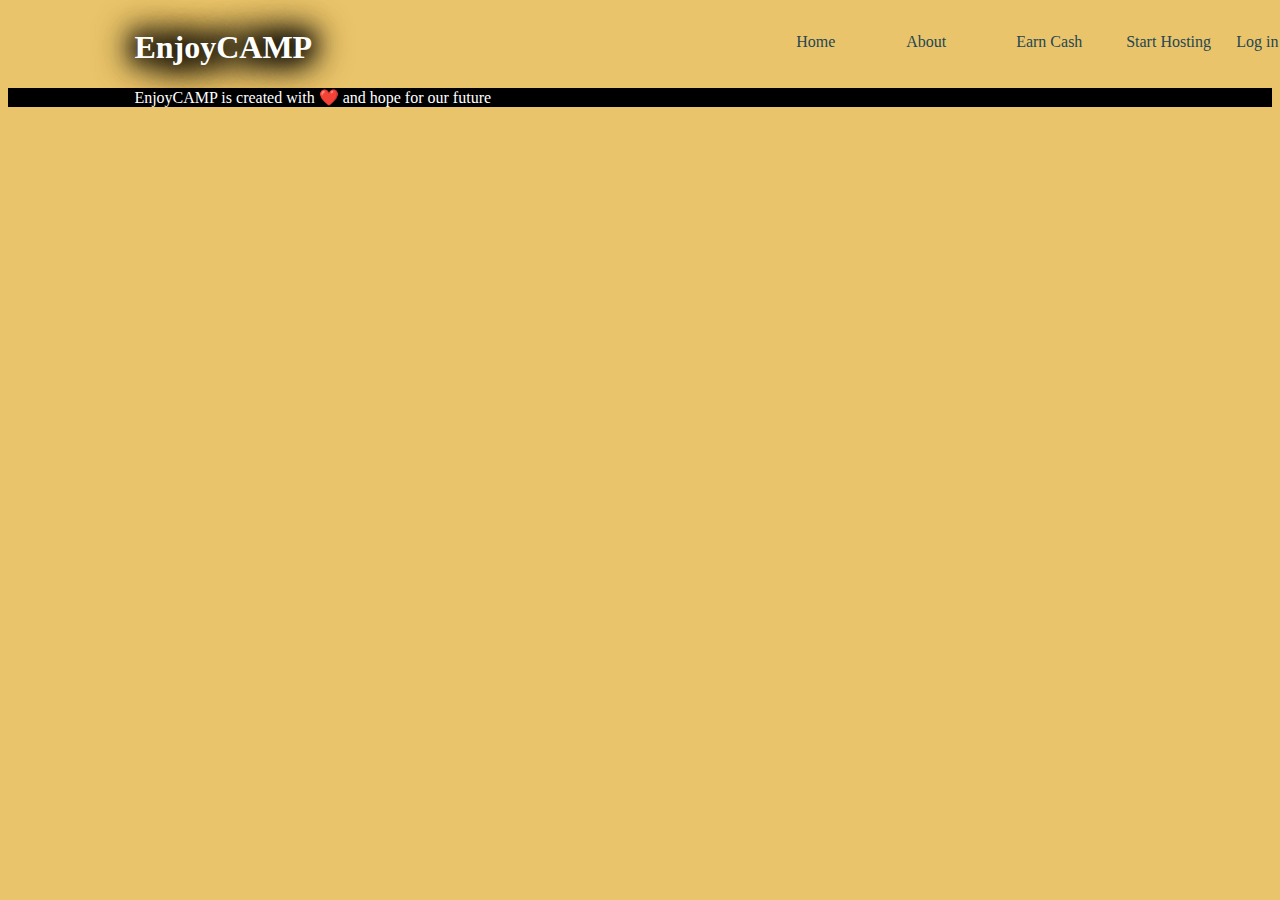
==== about.html @ c9d74480 "Update about.html" ====
<!DOCTYPE html>
<html lang="en">
<head>
    <meta charset="UTF-8">
    <meta name="viewport" content="width=device-width, initial-scale=1.0">
    <title>About</title>
    <link rel="stylesheet" type="text/css" href="about.css">
</head>
<body>
    <main>
        <section>
            <div class="header">
                <header>
                    <h1>EnjoyCAMP</h1>
                </header>
                <div>
                     <nav>
                        <a href="home.html">Home</a>
                        <a href="about.html" id="dropbtn">About</a>
                        <ul class="dropdown-content">
                            <li><a href="#value">Our Values</a></li>
                            <li><a href="#story">Our Story</a></li>
                            <li><a href="#careers">Careers</a></li>
                        </ul>
                        <a href="earncash.html">Earn Cash</a>
                        <a href="starthosting.html">Start Hosting</a>
                        <a href="login.html">Log in</a>
                    </nav>
                </div>
            </div>
        </section>
    </main>
    <footer>
        EnjoyCAMP is created with ❤️ and hope for our future
    </footer>
     <script>
         document.querySelectorAll('#dropbtn').forEach(button => {
    button.addEventListener('click', (event) => {
        event.preventDefault();
        const dropdownContent = button.nextElementSibling;
        dropdownContent.style.display = dropdownContent.style.display === 'block' ? 'none' : 'block';
    });
});
     </script>
</body>
</html>
---- about.css ----
html, body {
    background-color: #E9C46A;
}
main {
    background-color: #E9C46A;
    margin-left: auto;
    margin-right: auto;
    width: 100%;
}
.header {
    display: flex;
    margin-left: 10%;
}
header {
    justify-content: space-between;
    align-items: center;
    color: white;
    text-decoration: wavy;
    text-shadow: 0 0 20px black, 0 0 25px black, 0 0 30px black, 0 0 35px black, 0 0 40px black, 0 0 45px black;
    animation: glow 2s infinite;
}
@keyframes glow {
    0% {
        text-shadow:0 0 20px black, 0 0 25px black, 0 0 30px black, 0 0 35px black, 0 0 40px black, 0 0 45px black;
    }
    50% {
        text-shadow:0 0 20px black, 0 0 25px black, 0 0 30px black, 0 0 35px black, 0 0 40px black, 0 0 45px black, 0 0 50px black;
    }
    100% {
        text-shadow:0 0 20px black, 0 0 25px black, 0 0 30px black, 0 0 35px black, 0 0 40px black, 0 0 45px black;
    }
}
nav {
    position: absolute;
    padding-top: 5px;
    margin-top: 10px;
    display: flex;
    width: 80%;
    justify-content: flex-end;
}
nav a {
    text-decoration: none;
    color: #264653;
    width: 90px;
    padding: 10px;
}
.dropdown-content {
    display: none;
    position: absolute;
    top: 30px;
    left: 0;
    background-color: white;
    box-shadow: 0px 4px 6px rgba(0, 0, 0, 0.1);
    list-style: none;
    padding: 10px 0;
    margin-left: 60.5%;
    width: 130px;
    padding-left: 12px;
}

.dropdown-content li {
    text-align: left;
}

.dropdown-content a {
    padding: 10px 15px;
    display: block;
    color: #000;
}

.dropdown-content a:hover {
    background-color: #E76F51;
}

.dropdown:hover .dropdown-content {
    display: block;
}

footer {
    background-color: black;
    color: white;
    padding-left: 10%;
}
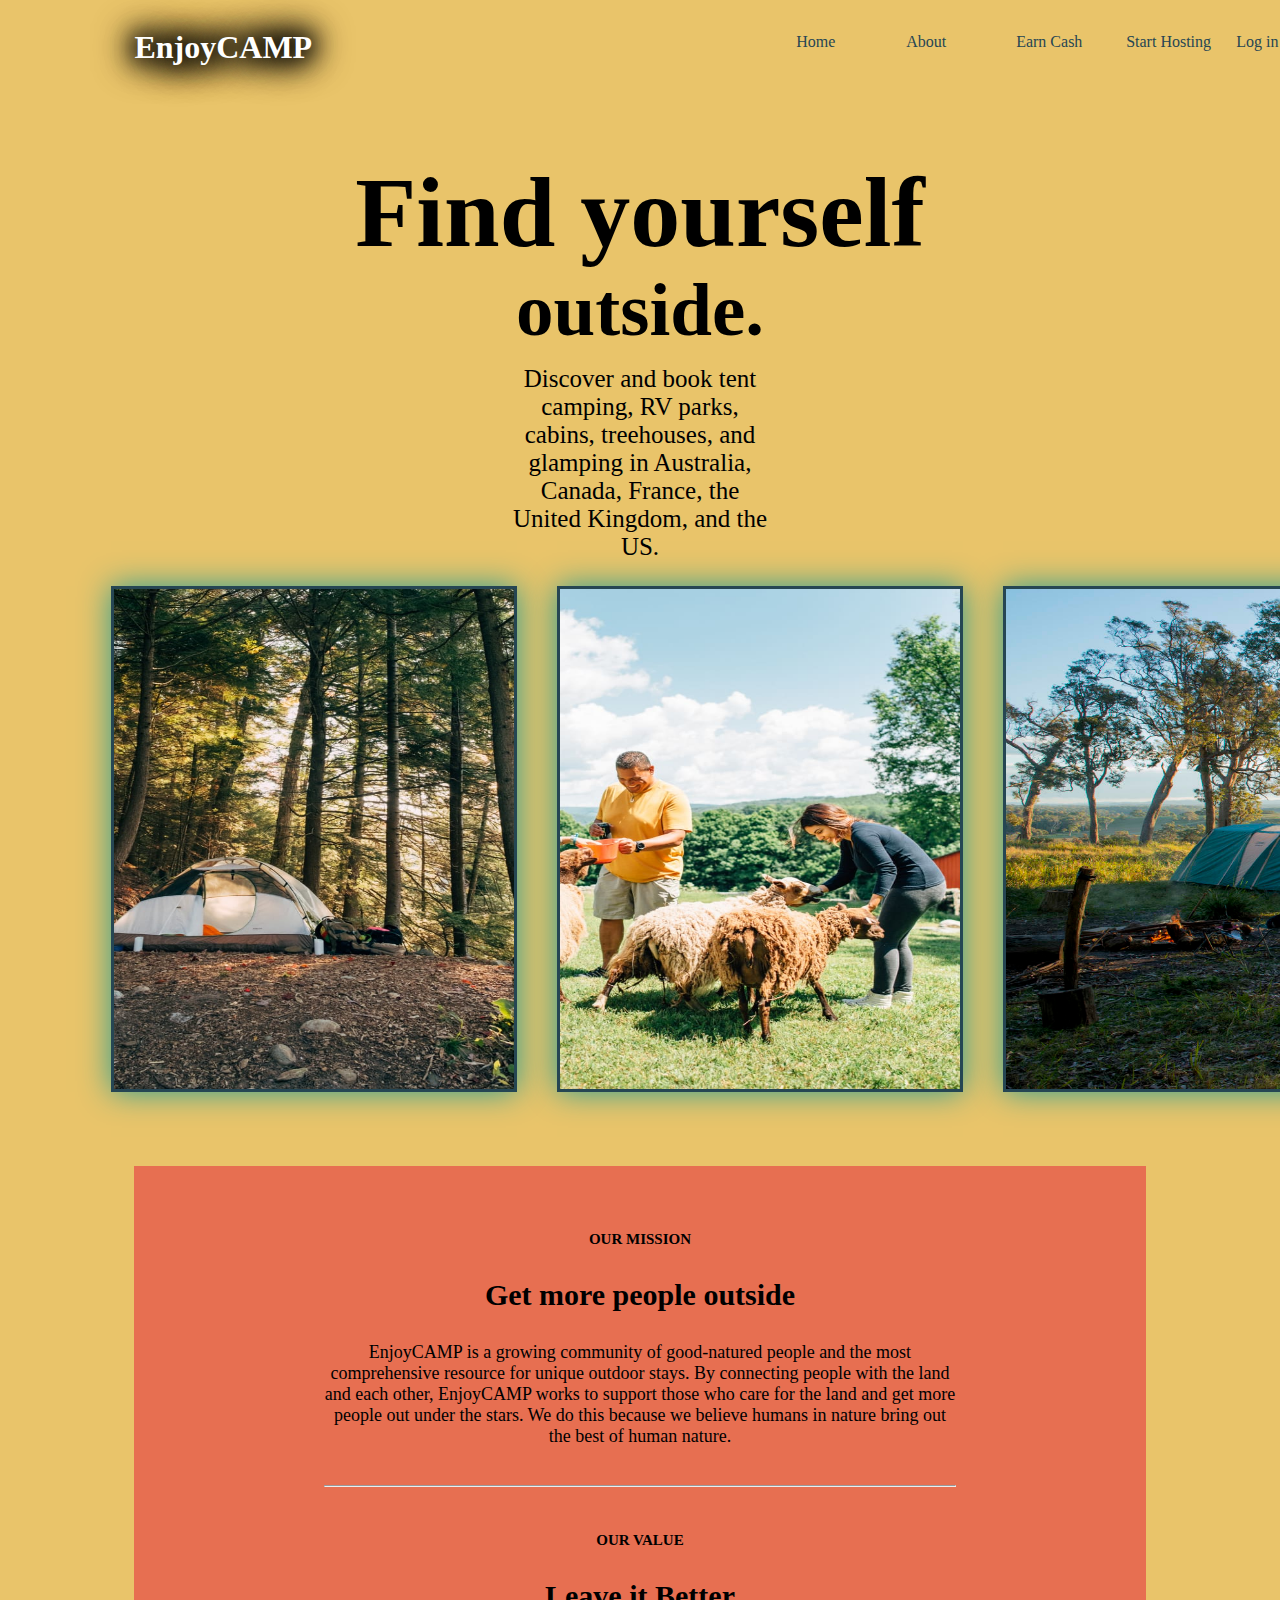
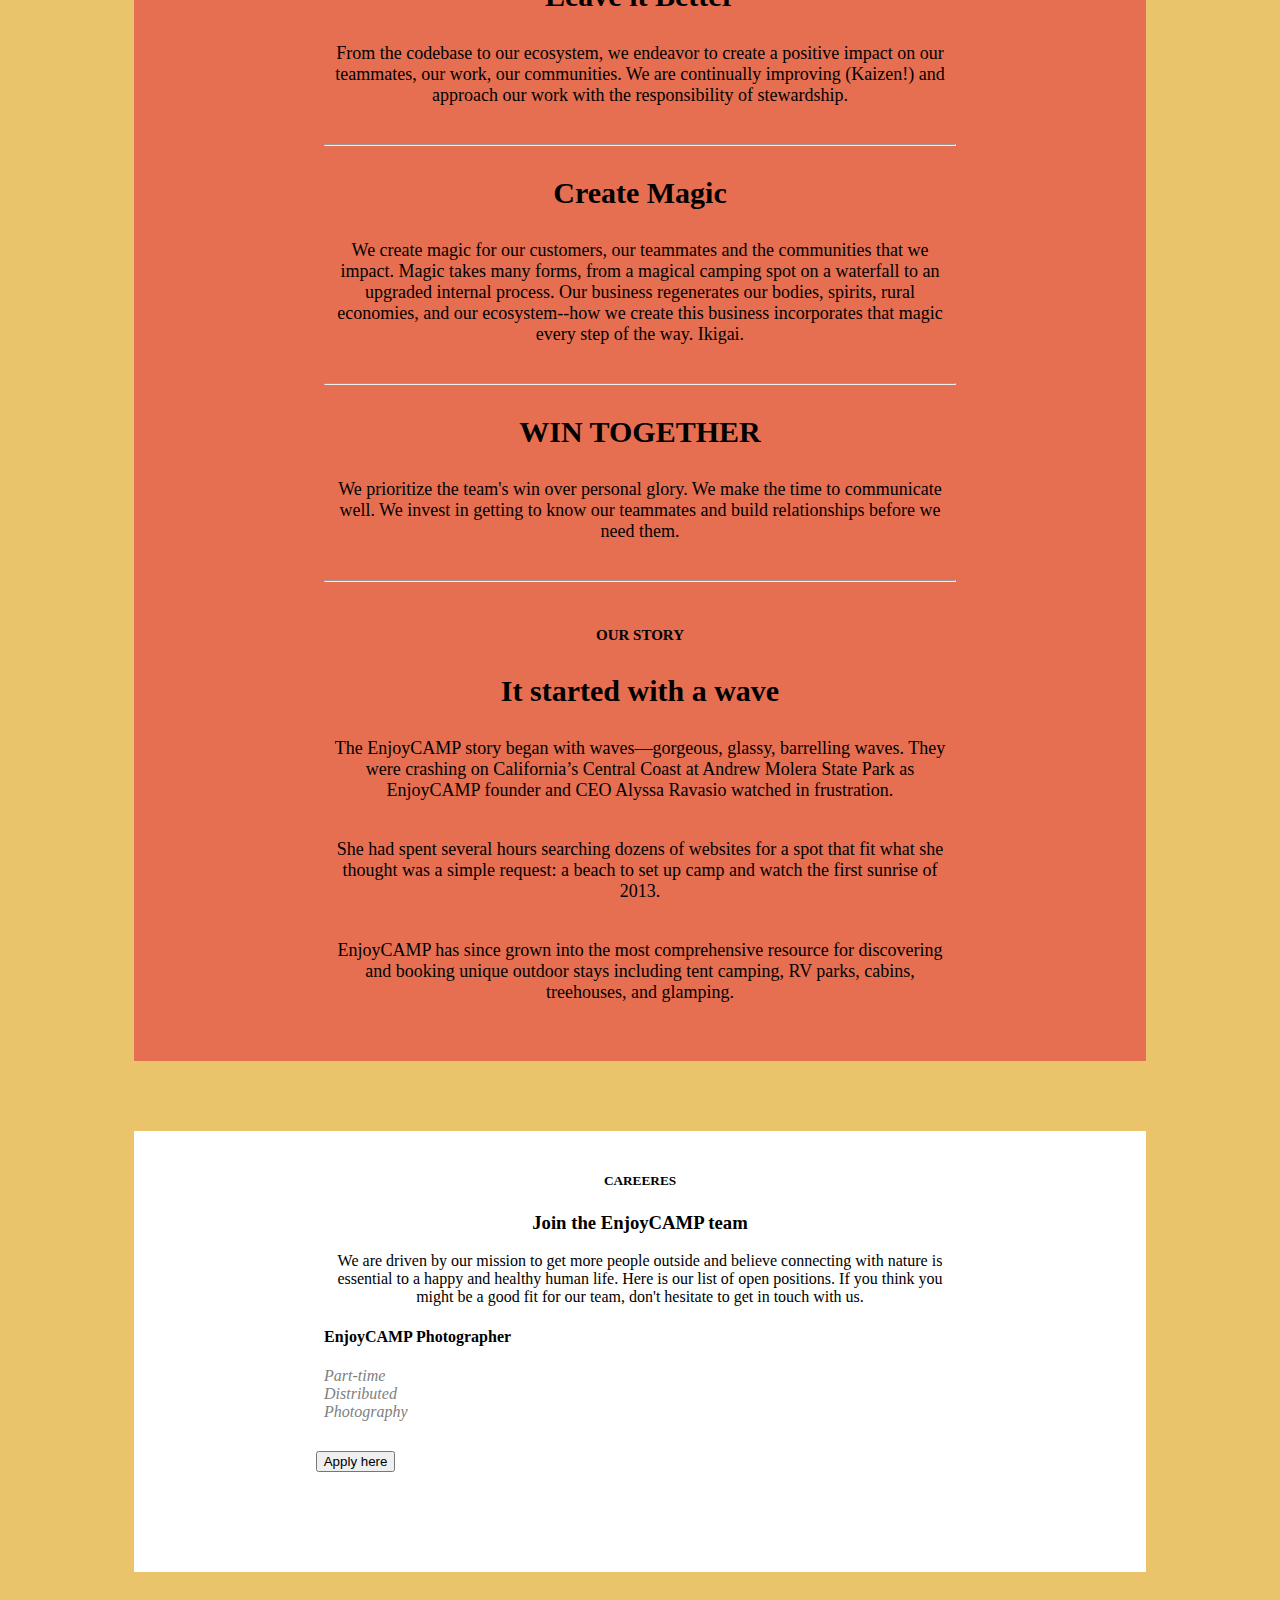
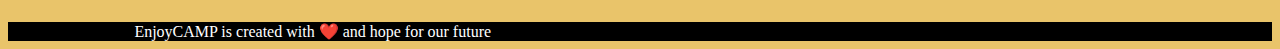
==== commit 6ae371b4: "element changes" ====
--- a/about.html
+++ b/about.html
@@ -14,7 +14,7 @@
                     <h1>EnjoyCAMP</h1>
                 </header>
                 <div>
-                     <nav>
+                    <nav>
                         <a href="home.html">Home</a>
                         <a href="about.html" id="dropbtn">About</a>
                         <ul class="dropdown-content">
@@ -28,19 +28,108 @@
                     </nav>
                 </div>
             </div>
+            <div class="part1">
+                <h1>Find yourself</h1>
+                <h2>outside.</h2>
+                <p>Discover and book tent camping, RV parks, cabins, treehouses, and glamping in Australia, Canada, France, the United Kingdom, and the US.</p>
+            </div>
+            <div class="row">
+                <div>
+                    <img src="1.jpg" alt="camping">
+                </div>
+                <div>
+                    <img src="2.jpg" alt="camping1">
+                </div>
+                <div>
+                    <img src="3.jpg" alt="camping2">
+                </div>
+            </div>
         </section>
+        <section class="about1">
+            <div>
+                <h5>OUR MISSION</h5>
+                <h3>Get more people outside</h3>
+                <p>EnjoyCAMP is a growing community of good-natured people and the most comprehensive resource for unique outdoor stays. By connecting people with the land and each other, EnjoyCAMP works to support those who care for the land and get more people out under the stars. We do this because we believe humans in nature bring out the best of human nature.</p>
+            </div>
+            <div id="value">
+                <hr><h5>OUR VALUE</h5>
+                <h3>Leave it Better</h3>
+                <p>From the codebase to our ecosystem, we endeavor to create a positive impact on our teammates, our work, our communities. We are continually improving (Kaizen!) and approach our work with the responsibility of stewardship.</p>
+            </div>
+            <div>
+                <hr><h3>Create Magic</h3>
+                <p>We create magic for our customers, our teammates and the communities that we impact. Magic takes many forms, from a magical camping spot on a waterfall to an upgraded internal process. Our business regenerates our bodies, spirits, rural economies, and our ecosystem--how we create this business incorporates that magic every step of the way. Ikigai.</p>
+            </div>
+            <div>
+                <hr><h3>WIN TOGETHER</h3>
+                <P>We prioritize the team's win over personal glory. We make the time to communicate well. We invest in getting to know our teammates and build relationships before we need them.</P>
+            </div>
+            <div id="story">
+                <hr><h5>OUR STORY</h5>
+                <h3>It started with a wave</h3>
+                <p>The EnjoyCAMP story began with waves—gorgeous, glassy, barrelling waves. They were crashing on California’s Central Coast at Andrew Molera State Park as EnjoyCAMP founder and CEO Alyssa Ravasio watched in frustration.</p>
+                <p>She had spent several hours searching dozens of websites for a spot that fit what she thought was a simple request: a beach to set up camp and watch the first sunrise of 2013.</p>
+                <p>EnjoyCAMP has since grown into the most comprehensive resource for discovering and booking unique outdoor stays including tent camping, RV parks, cabins, treehouses, and glamping.</p>
+            </div>
+        </section>
+        <section class="about2" id="careers">
+            <h5>CAREERES</h5>
+            <h3>Join the EnjoyCAMP team</h3>
+            <p>We are driven by our mission to get more people outside and believe connecting with nature is essential to a happy and healthy human life. Here is our list of open positions. If you think you might be a good fit for our team, don't hesitate to get in touch with us.</p>
+            <h4>EnjoyCAMP Photographer</h4>
+            <div class="apply">
+                <div>
+                    <em>Part-time</em>
+                </div>
+                <div>
+                    <em>Distributed</em>
+                </div>
+                <div>
+                    <em>Photography</em>
+                </div>
+            </div>
+            <button id="apply-button">Apply here</button>
+        </section>
+        <div id="apply" class="apply2">
+            <form>
+                 <fieldset>
+                        <legend>First Name</legend>
+                        <input type="text" name="name" id="first-name" required minlength="3">
+                    </fieldset>
+                    <fieldset>
+                        <legend>Last Name</legend>
+                        <input type="text" name="name" id="last-name" required>
+                    </fieldset>
+                    <fieldset>
+                        <legend>Email Address</legend>
+                        <input type="text" name="email" id="emai" required>
+                    </fieldset>
+                <button id="send">Send</button>
+            </form>
+        </div>
+        <div id="confirmation">
+            <p>We will contact you soon :)</p>
+        </div>
     </main>
     <footer>
         EnjoyCAMP is created with ❤️ and hope for our future
     </footer>
-     <script>
-         document.querySelectorAll('#dropbtn').forEach(button => {
+    <script>
+        document.querySelectorAll('#dropbtn').forEach(button => {
     button.addEventListener('click', (event) => {
         event.preventDefault();
         const dropdownContent = button.nextElementSibling;
         dropdownContent.style.display = dropdownContent.style.display === 'block' ? 'none' : 'block';
     });
 });
-     </script>
+document.querySelector("#apply-button").onclick = function() {
+    document.querySelector("#apply").style.display = "block";
+}
+document.querySelector("#send").onclick = function() {
+    document.querySelector("#apply").style.display = "none";
+    document.querySelector("#confirmation").style.display = "block";
+}
+
+    </script>
 </body>
-</html>
+</html>--- a/about.css
+++ b/about.css
@@ -6,6 +6,7 @@
     margin-left: auto;
     margin-right: auto;
     width: 100%;
+    margin-bottom: 50px;
 }
 .header {
     display: flex;
@@ -75,7 +76,125 @@
 .dropdown:hover .dropdown-content {
     display: block;
 }
-
+.part1 {
+    text-align: center;
+    font-size: 50px;
+}
+h2 {
+    margin-top: -70px;
+}
+.part1 p {
+    font-size: 25px;
+    padding-left: 500px;
+    padding-right: 500px;
+    margin-top: -50px;
+}
+.row {
+    display: flex;
+    margin-left: 5%;
+}
+.row img {
+    width: 400px;
+    height: 500px;
+    margin-left: 40px;
+    box-shadow: 0 0 30px 0 #2A9D8F;
+    border: solid #264653;
+}
+.row img:hover {
+    border: solid #E9C46A;
+}
+.about1 {
+    text-align: center;
+    background-color: #E76F51;
+    margin-top: 70px;
+    margin-left: 10%;
+    margin-right: 10%;
+    padding-left: 15%;
+    padding-right: 15%;
+    padding-top: 20px;
+    padding-bottom: 20px;
+}
+.about1 h3 {
+    font-size: 30px;
+}
+.about1 h5 {
+    padding-top: 20px;
+    font-size: 15px;
+}
+.about1 p {
+    font-size: 18px;
+    padding-bottom: 20px;
+}
+.about2 {
+    text-align: center;
+    background-color: white;
+    margin-top: 70px;
+    margin-left: 10%;
+    margin-right: 10%;
+    padding-left: 15%;
+    padding-right: 15%;
+    padding-top: 20px;
+    padding-bottom: 100px;
+    margin-bottom: 50px;
+}
+.about2 h4 {
+    text-align: left;
+}
+.apply {
+    text-align: left;
+    color: gray;
+}
+button {
+    text-align: left;
+    margin-left: -90%;
+    margin-top: 30px;
+}
+.apply2 {
+    display: none;
+}
+form {
+    width: 20%;
+    padding-left: 50%;
+    margin-top: -20%;
+    color: #2A9D8F;
+}
+legend {
+    height: 20px;
+}
+input {
+    background: none;
+    border: none;
+    width: 95%;
+    padding-left: 10px;
+    font-size: 15px;
+}
+input:focus {
+    outline-style: none;
+    box-shadow: none;
+}
+#send {
+    margin-left: 80%;
+    margin-top: 10px;
+    padding: 5px;
+}
+#confirmation {
+    text-align: right;
+    margin-right: 30%;
+    margin-top: -7%;
+    animation-name: textzoom;
+    animation-duration: 5s;
+    display: none;
+}
+@keyframes textzoom {
+    0% {
+        font-size: 10px;
+        color: black;
+    }
+    100% {
+        font-size: 20px;
+        color: #E76F51;
+    }
+}
 footer {
     background-color: black;
     color: white;
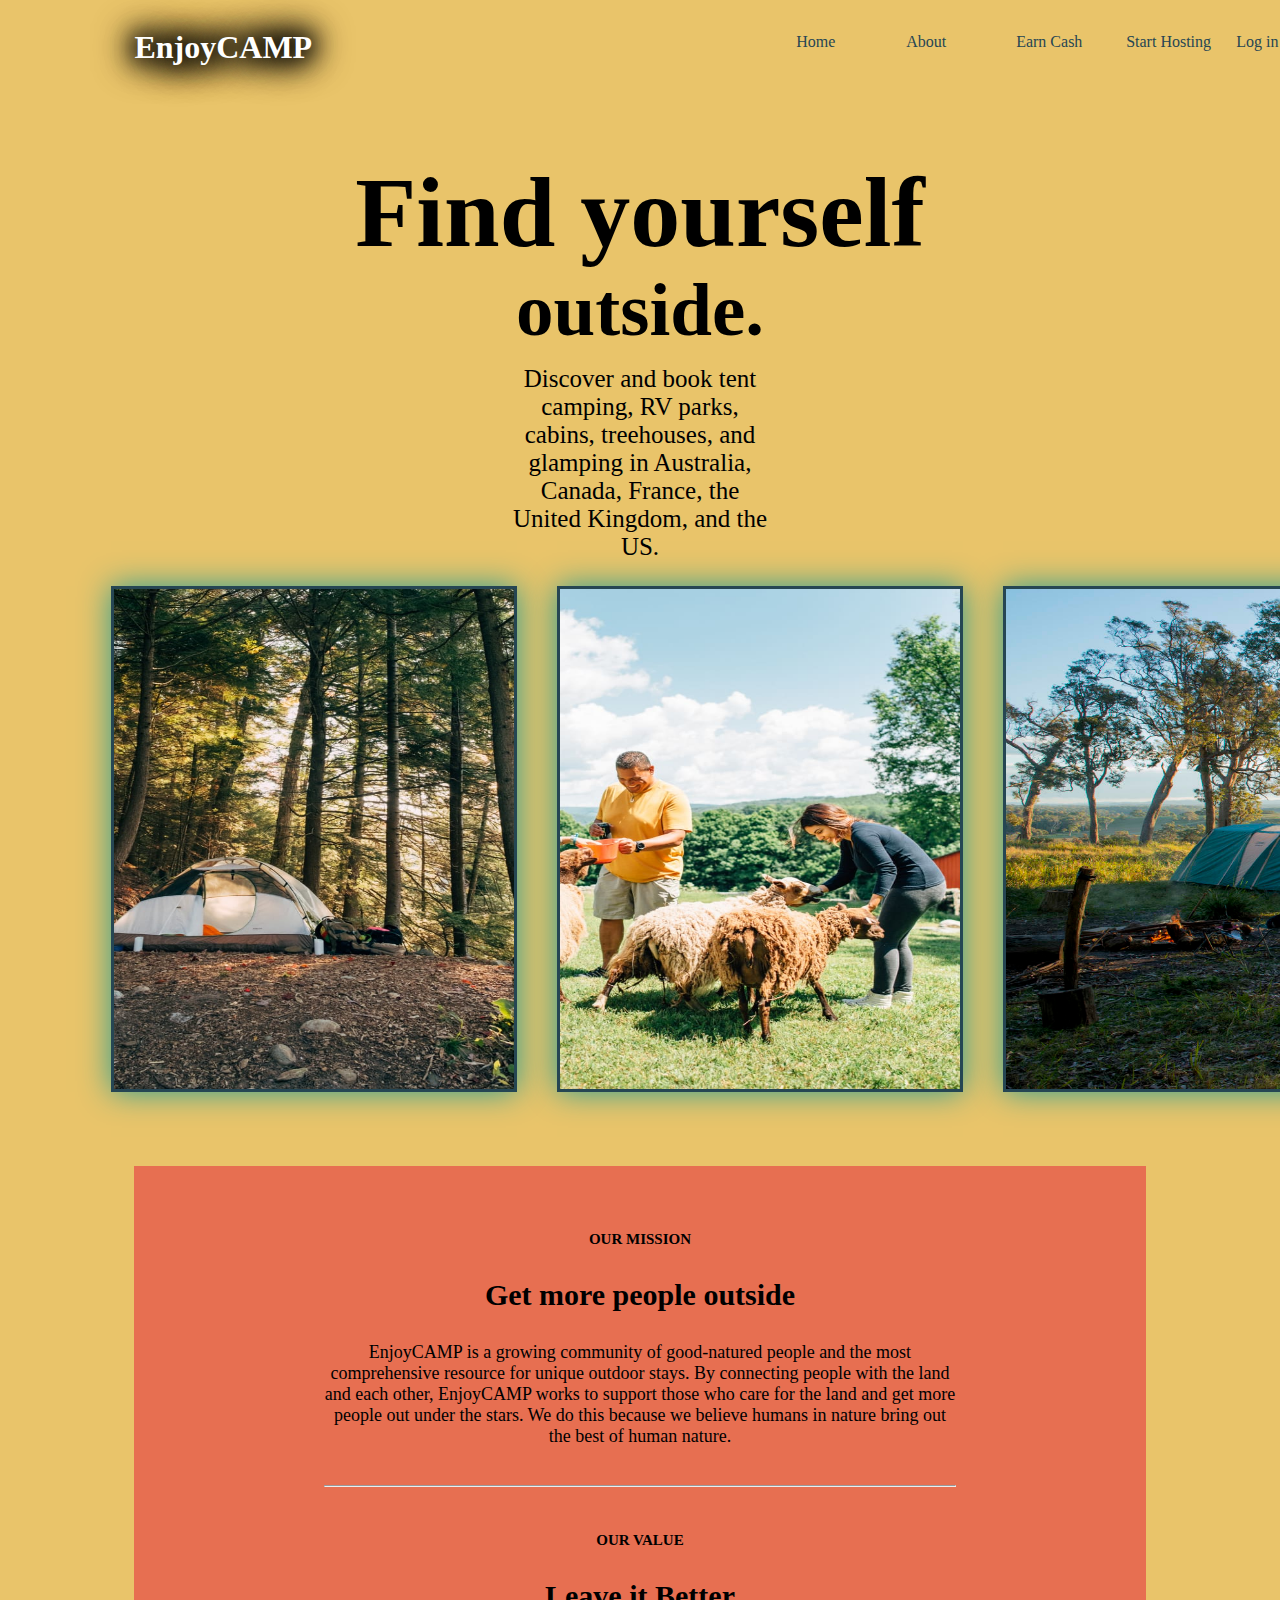
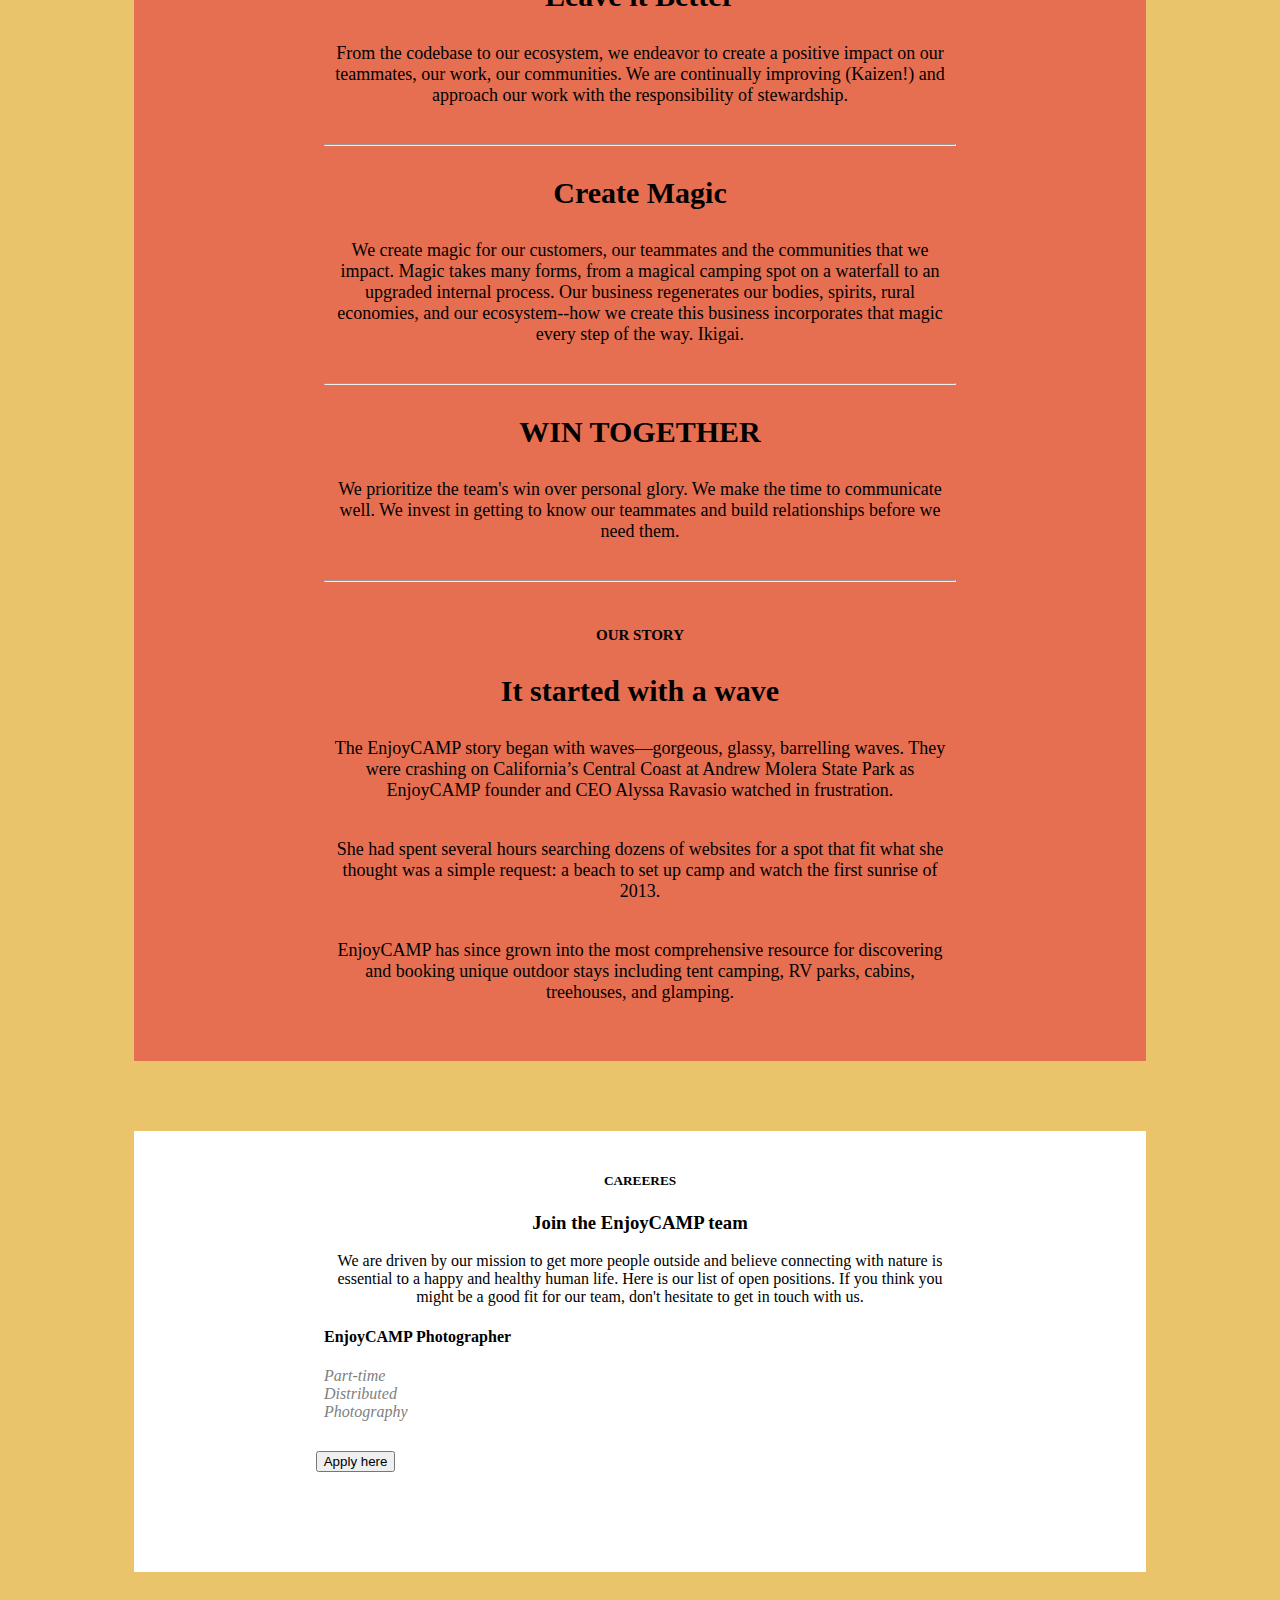
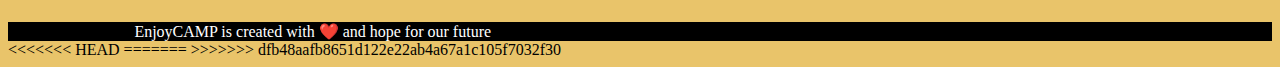
==== commit 4a661246: "Merge branch 'main' of https://github.com/tinarahmani/APPWeb3-finalproject-EnjoyCamp" ====
--- a/about.html
+++ b/about.html
@@ -14,7 +14,7 @@
                     <h1>EnjoyCAMP</h1>
                 </header>
                 <div>
-                    <nav>
+                     <nav>
                         <a href="home.html">Home</a>
                         <a href="about.html" id="dropbtn">About</a>
                         <ul class="dropdown-content">
@@ -114,14 +114,20 @@
     <footer>
         EnjoyCAMP is created with ❤️ and hope for our future
     </footer>
+<<<<<<< HEAD
     <script>
         document.querySelectorAll('#dropbtn').forEach(button => {
+=======
+     <script>
+         document.querySelectorAll('#dropbtn').forEach(button => {
+>>>>>>> dfb48aafb8651d122e22ab4a67a1c105f7032f30
     button.addEventListener('click', (event) => {
         event.preventDefault();
         const dropdownContent = button.nextElementSibling;
         dropdownContent.style.display = dropdownContent.style.display === 'block' ? 'none' : 'block';
     });
 });
+<<<<<<< HEAD
 document.querySelector("#apply-button").onclick = function() {
     document.querySelector("#apply").style.display = "block";
 }
@@ -131,5 +137,8 @@
 }
 
     </script>
+=======
+     </script>
+>>>>>>> dfb48aafb8651d122e22ab4a67a1c105f7032f30
 </body>
-</html>+</html>
--- a/about.css
+++ b/about.css
@@ -6,7 +6,10 @@
     margin-left: auto;
     margin-right: auto;
     width: 100%;
+<<<<<<< HEAD
     margin-bottom: 50px;
+=======
+>>>>>>> dfb48aafb8651d122e22ab4a67a1c105f7032f30
 }
 .header {
     display: flex;
@@ -58,6 +61,27 @@
     width: 130px;
     padding-left: 12px;
 }
+<<<<<<< HEAD
+=======
+
+.dropdown-content li {
+    text-align: left;
+}
+
+.dropdown-content a {
+    padding: 10px 15px;
+    display: block;
+    color: #000;
+}
+
+.dropdown-content a:hover {
+    background-color: #E76F51;
+}
+
+.dropdown:hover .dropdown-content {
+    display: block;
+}
+>>>>>>> dfb48aafb8651d122e22ab4a67a1c105f7032f30
 
 .dropdown-content li {
     text-align: left;
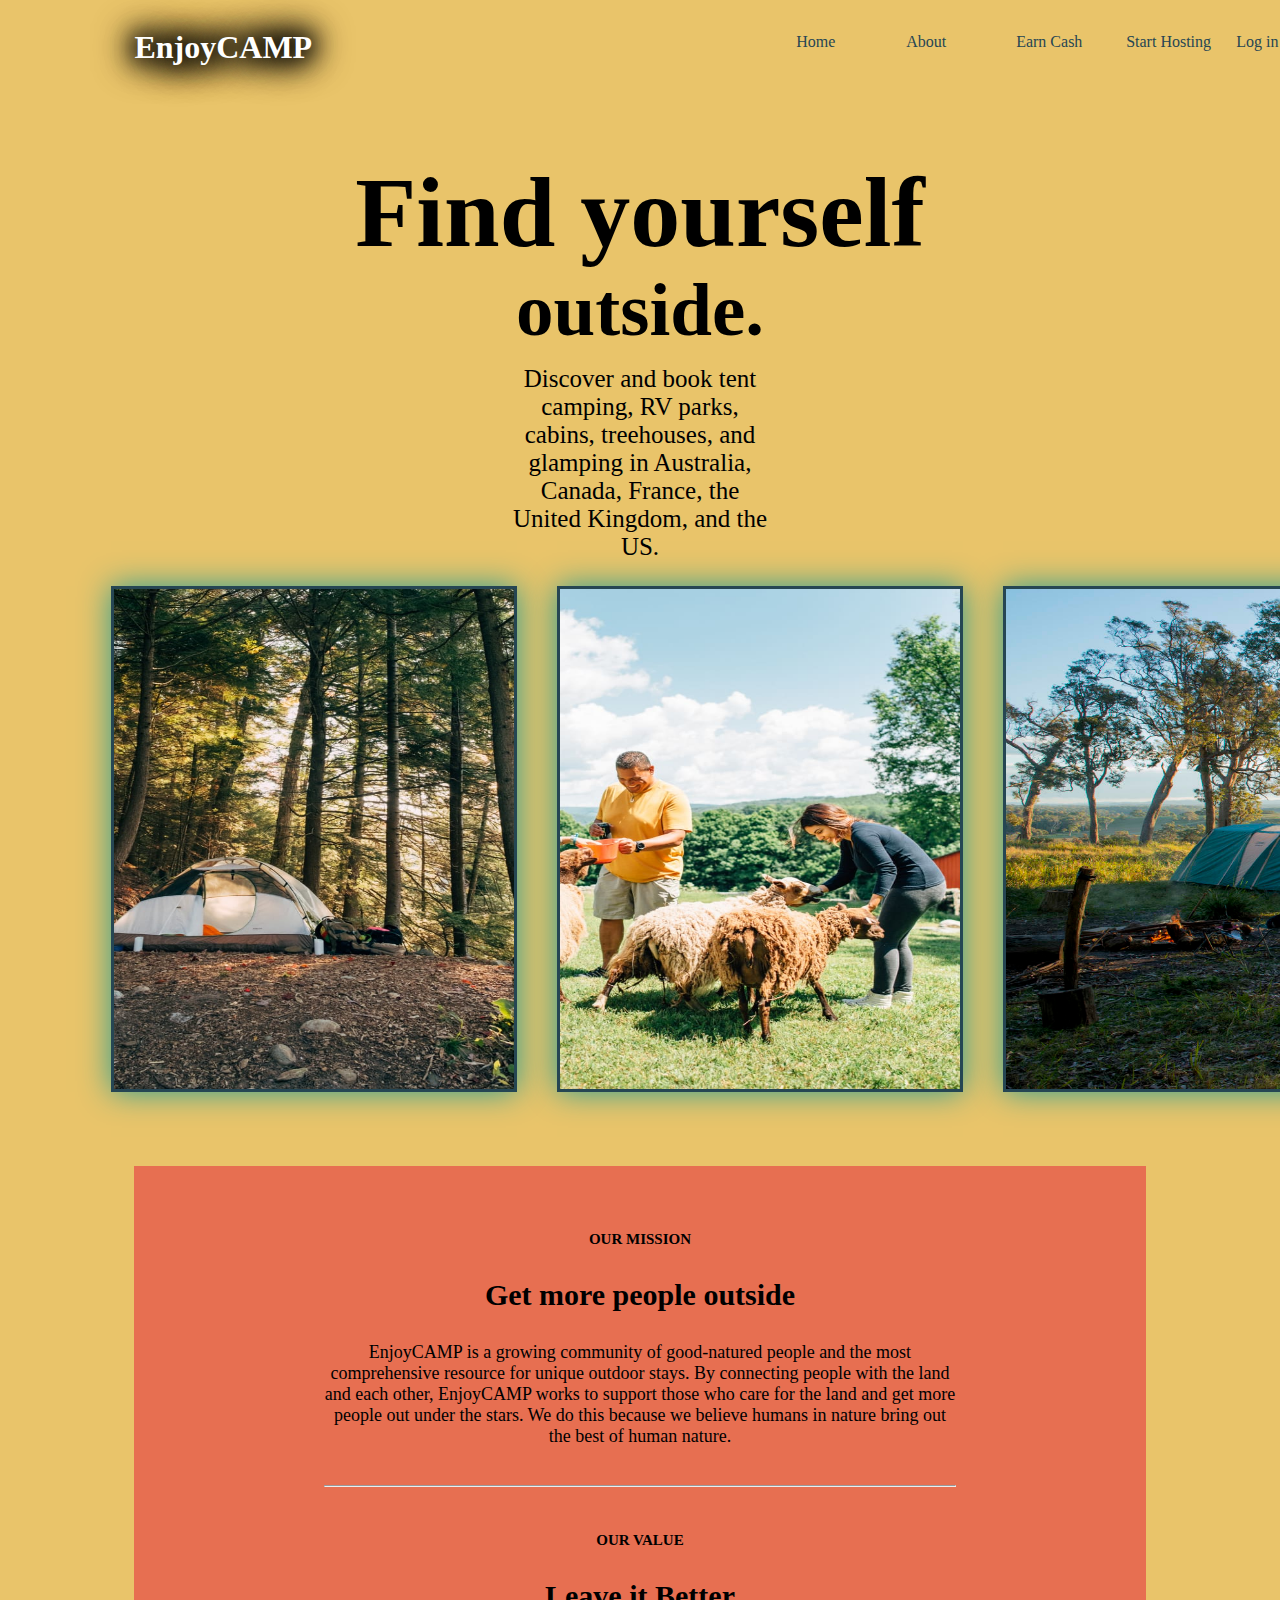
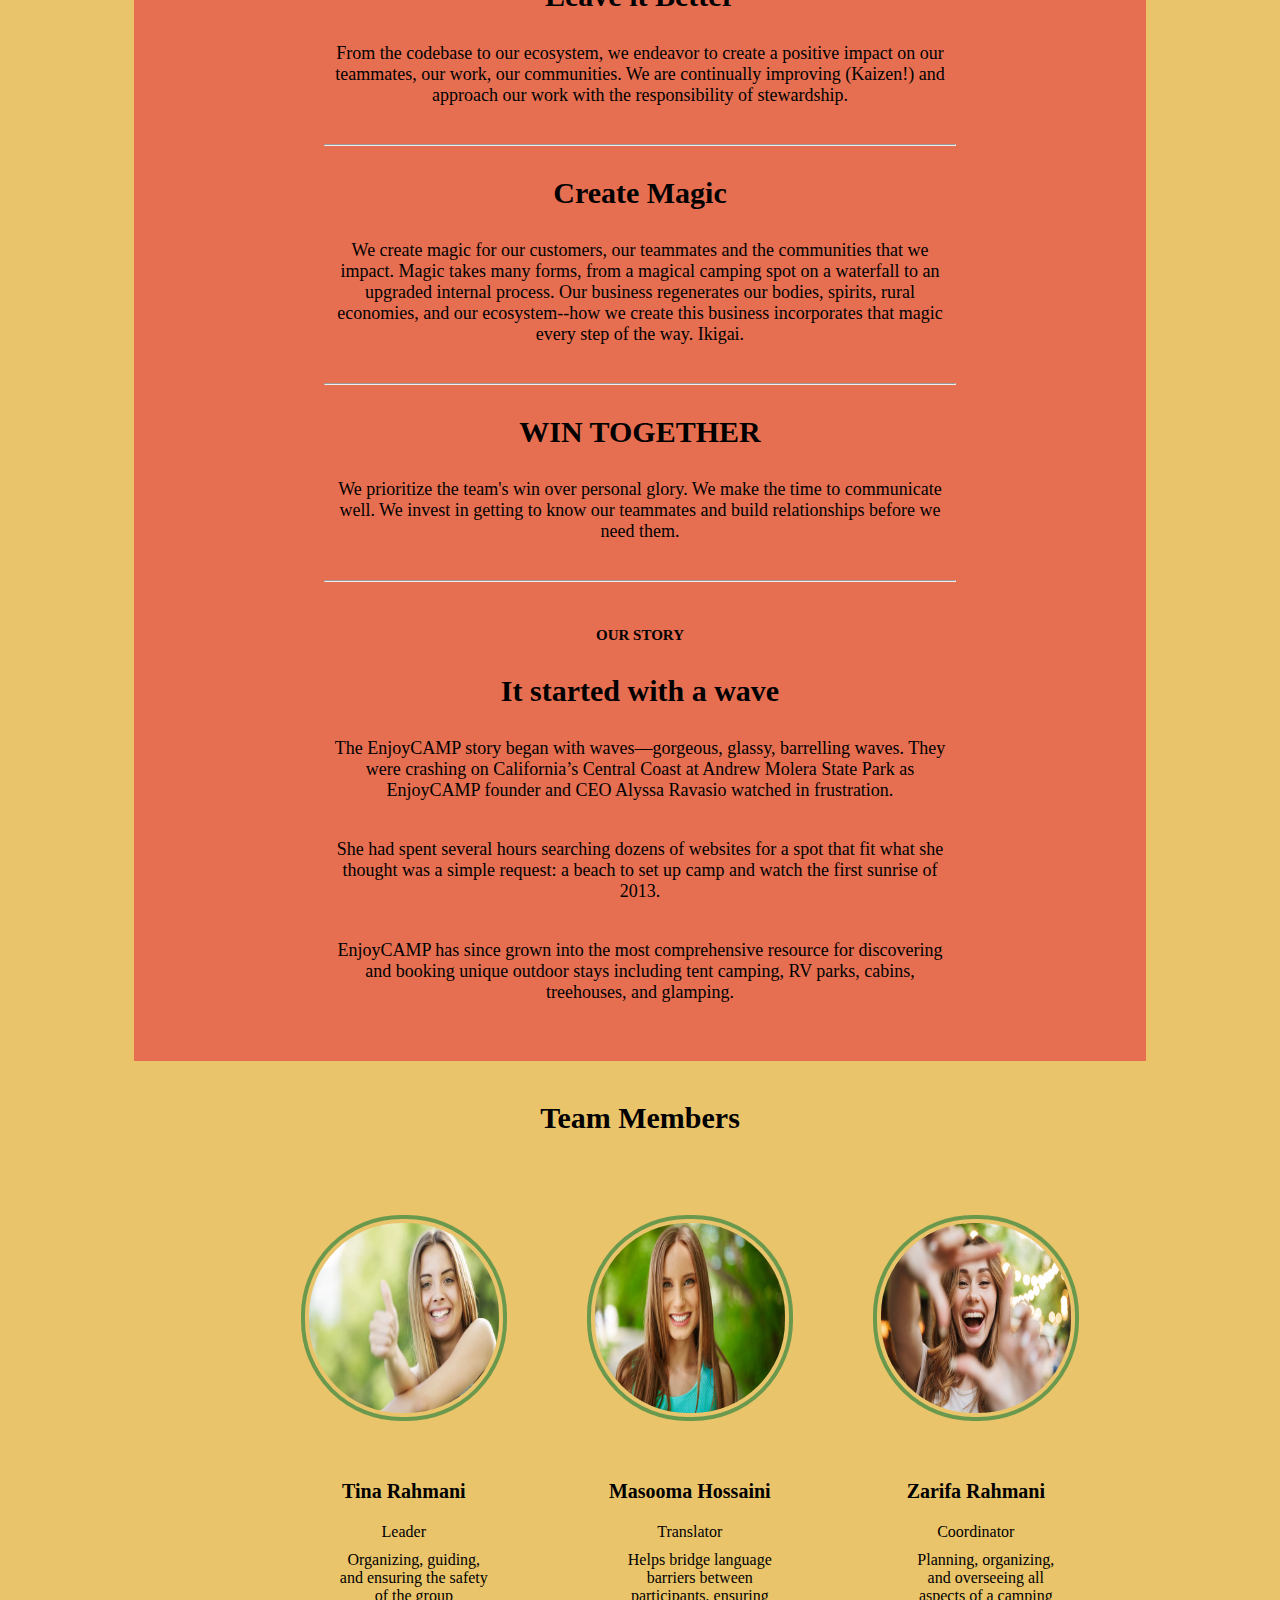
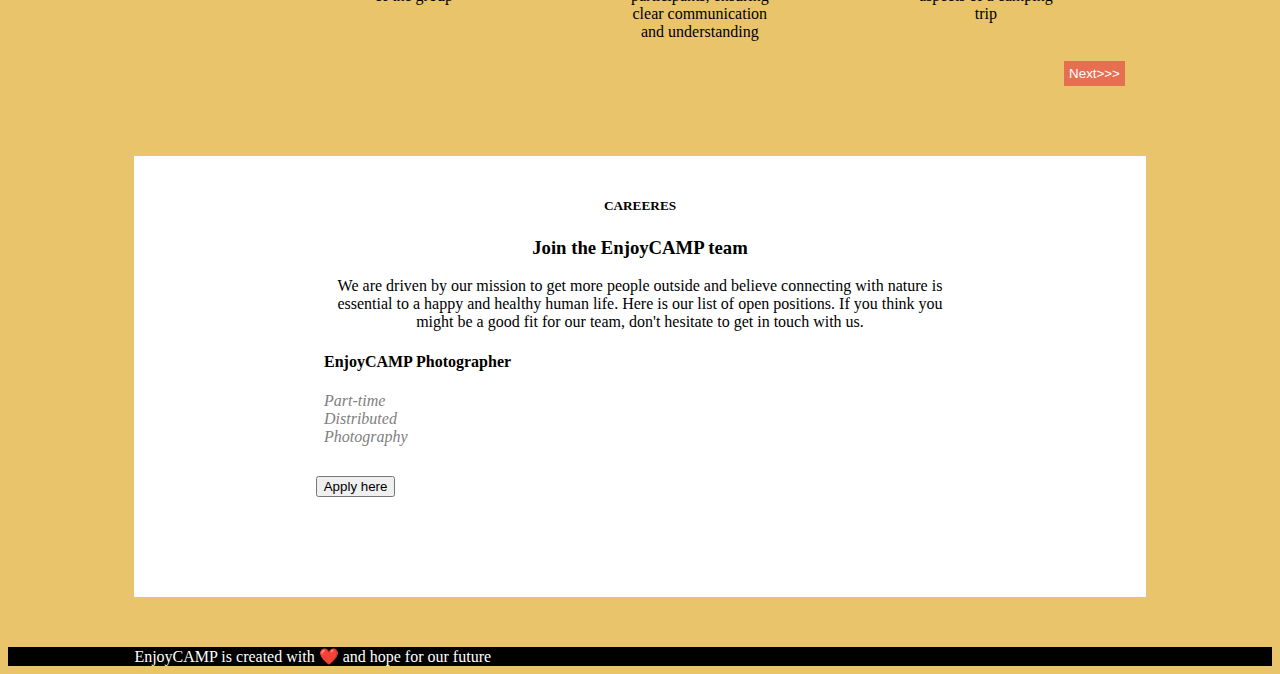
==== commit 82be5ea0: "changes" ====
--- a/about.html
+++ b/about.html
@@ -72,6 +72,33 @@
                 <p>EnjoyCAMP has since grown into the most comprehensive resource for discovering and booking unique outdoor stays including tent camping, RV parks, cabins, treehouses, and glamping.</p>
             </div>
         </section>
+        <section id="team">
+            <h4>Team Members</h4>
+            <div class="row3" >
+                <div class="member">
+                    <img class="img-card" src="s1.jpg" alt="team-member">
+                    <div class="name">Tina Rahmani</div>
+                    <div class="bio1">Leader</div>
+                    <div class="bio2">Organizing, guiding, and ensuring the safety of the group</div>
+                </div>
+                <div class="member">
+                    <img class="img-card" src="s2.jpg" alt="team-member">
+                    <div class="name">Masooma Hossaini</div>
+                    <div class="bio1">Translator</div>
+                    <div class="bio2">Helps bridge language barriers between participants, ensuring clear communication and understanding</div>
+                </div>
+                <div class="member">
+                    <img class="img-card" src="s3.jpg" alt="team-member">
+                    <div class="name">Zarifa Rahmani</div>
+                    <div class="bio1">Coordinator</div>
+                    <div class="bio2">Planning, organizing, and overseeing all aspects of a camping trip</div>
+                </div>
+                <div>
+                    <button id="next">Next>>></button>
+                </div>
+            </div>
+           
+        </section>
         <section class="about2" id="careers">
             <h5>CAREERES</h5>
             <h3>Join the EnjoyCAMP team</h3>
@@ -114,31 +141,6 @@
     <footer>
         EnjoyCAMP is created with ❤️ and hope for our future
     </footer>
-<<<<<<< HEAD
-    <script>
-        document.querySelectorAll('#dropbtn').forEach(button => {
-=======
-     <script>
-         document.querySelectorAll('#dropbtn').forEach(button => {
->>>>>>> dfb48aafb8651d122e22ab4a67a1c105f7032f30
-    button.addEventListener('click', (event) => {
-        event.preventDefault();
-        const dropdownContent = button.nextElementSibling;
-        dropdownContent.style.display = dropdownContent.style.display === 'block' ? 'none' : 'block';
-    });
-});
-<<<<<<< HEAD
-document.querySelector("#apply-button").onclick = function() {
-    document.querySelector("#apply").style.display = "block";
-}
-document.querySelector("#send").onclick = function() {
-    document.querySelector("#apply").style.display = "none";
-    document.querySelector("#confirmation").style.display = "block";
-}
-
-    </script>
-=======
-     </script>
->>>>>>> dfb48aafb8651d122e22ab4a67a1c105f7032f30
+    <script src="about.js"></script>
 </body>
 </html>
--- a/about.css
+++ b/about.css
@@ -6,10 +6,7 @@
     margin-left: auto;
     margin-right: auto;
     width: 100%;
-<<<<<<< HEAD
     margin-bottom: 50px;
-=======
->>>>>>> dfb48aafb8651d122e22ab4a67a1c105f7032f30
 }
 .header {
     display: flex;
@@ -61,9 +58,6 @@
     width: 130px;
     padding-left: 12px;
 }
-<<<<<<< HEAD
-=======
-
 .dropdown-content li {
     text-align: left;
 }
@@ -81,8 +75,6 @@
 .dropdown:hover .dropdown-content {
     display: block;
 }
->>>>>>> dfb48aafb8651d122e22ab4a67a1c105f7032f30
-
 .dropdown-content li {
     text-align: left;
 }
@@ -148,6 +140,53 @@
 .about1 p {
     font-size: 18px;
     padding-bottom: 20px;
+}
+#team h4 {
+    text-align: center;
+    font-size: 30px;
+    margin-top: 40px;
+}
+.row3 {
+    display: flex;
+    width: 800px;
+    margin-left: 20%;
+}
+.row3 img {
+    width: 190px;
+    height: 190px;
+    border-radius: 100px;
+    margin: 40px;
+    border: 4px solid #6a994e;
+    padding: 4px;
+    
+}
+.name {
+    text-align: center;
+    padding: 5px;
+    margin: 10px;
+}
+.bio1 {
+    text-align: center;
+    padding: 5px;
+}
+.bio2 {
+    text-align: center;
+    padding: 5px;
+    margin-left: 70px;
+    margin-right: 50px;
+}
+.name {
+    font-size: 20px;
+    font-weight: bold;
+}
+#next {
+    text-align: end;
+    margin-right: 17%;
+    margin-top: 800%;
+    color: white;
+    background-color: #E76F51;
+    border: none;
+    padding: 5px;
 }
 .about2 {
     text-align: center;
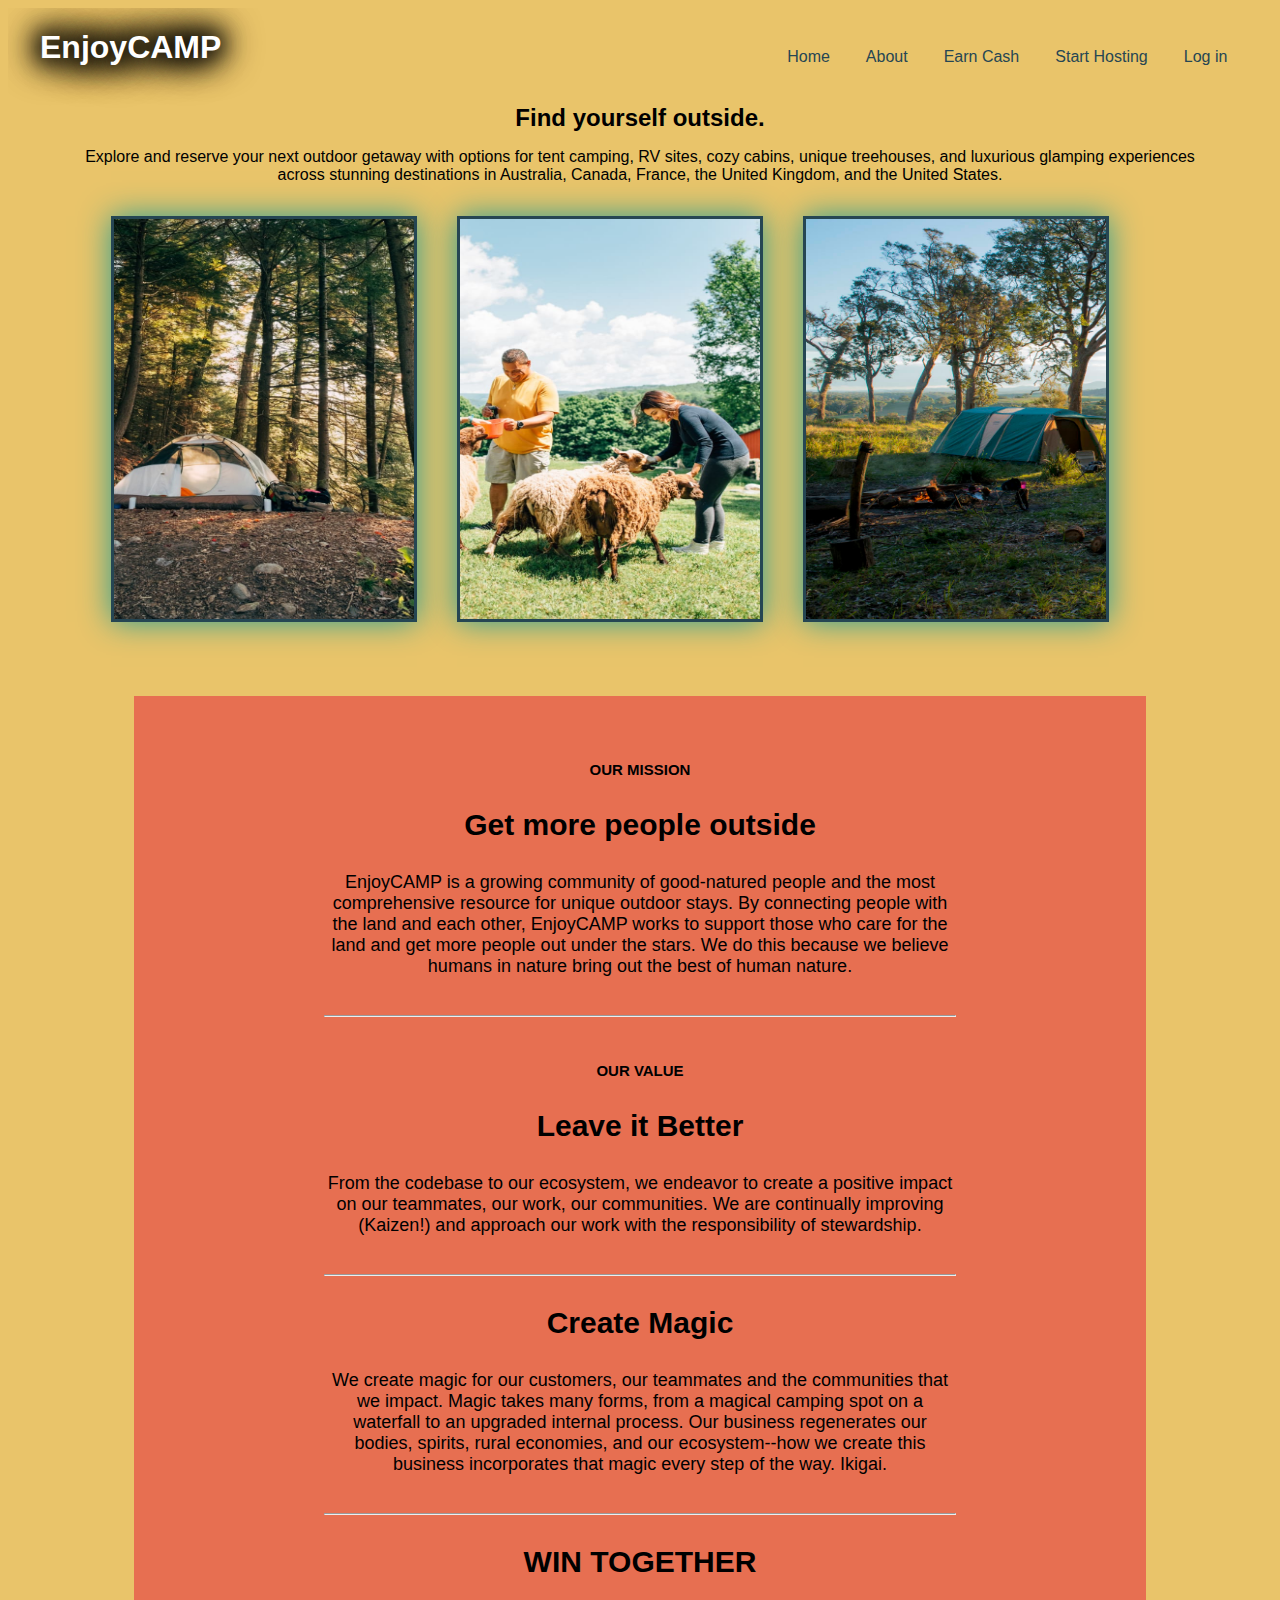
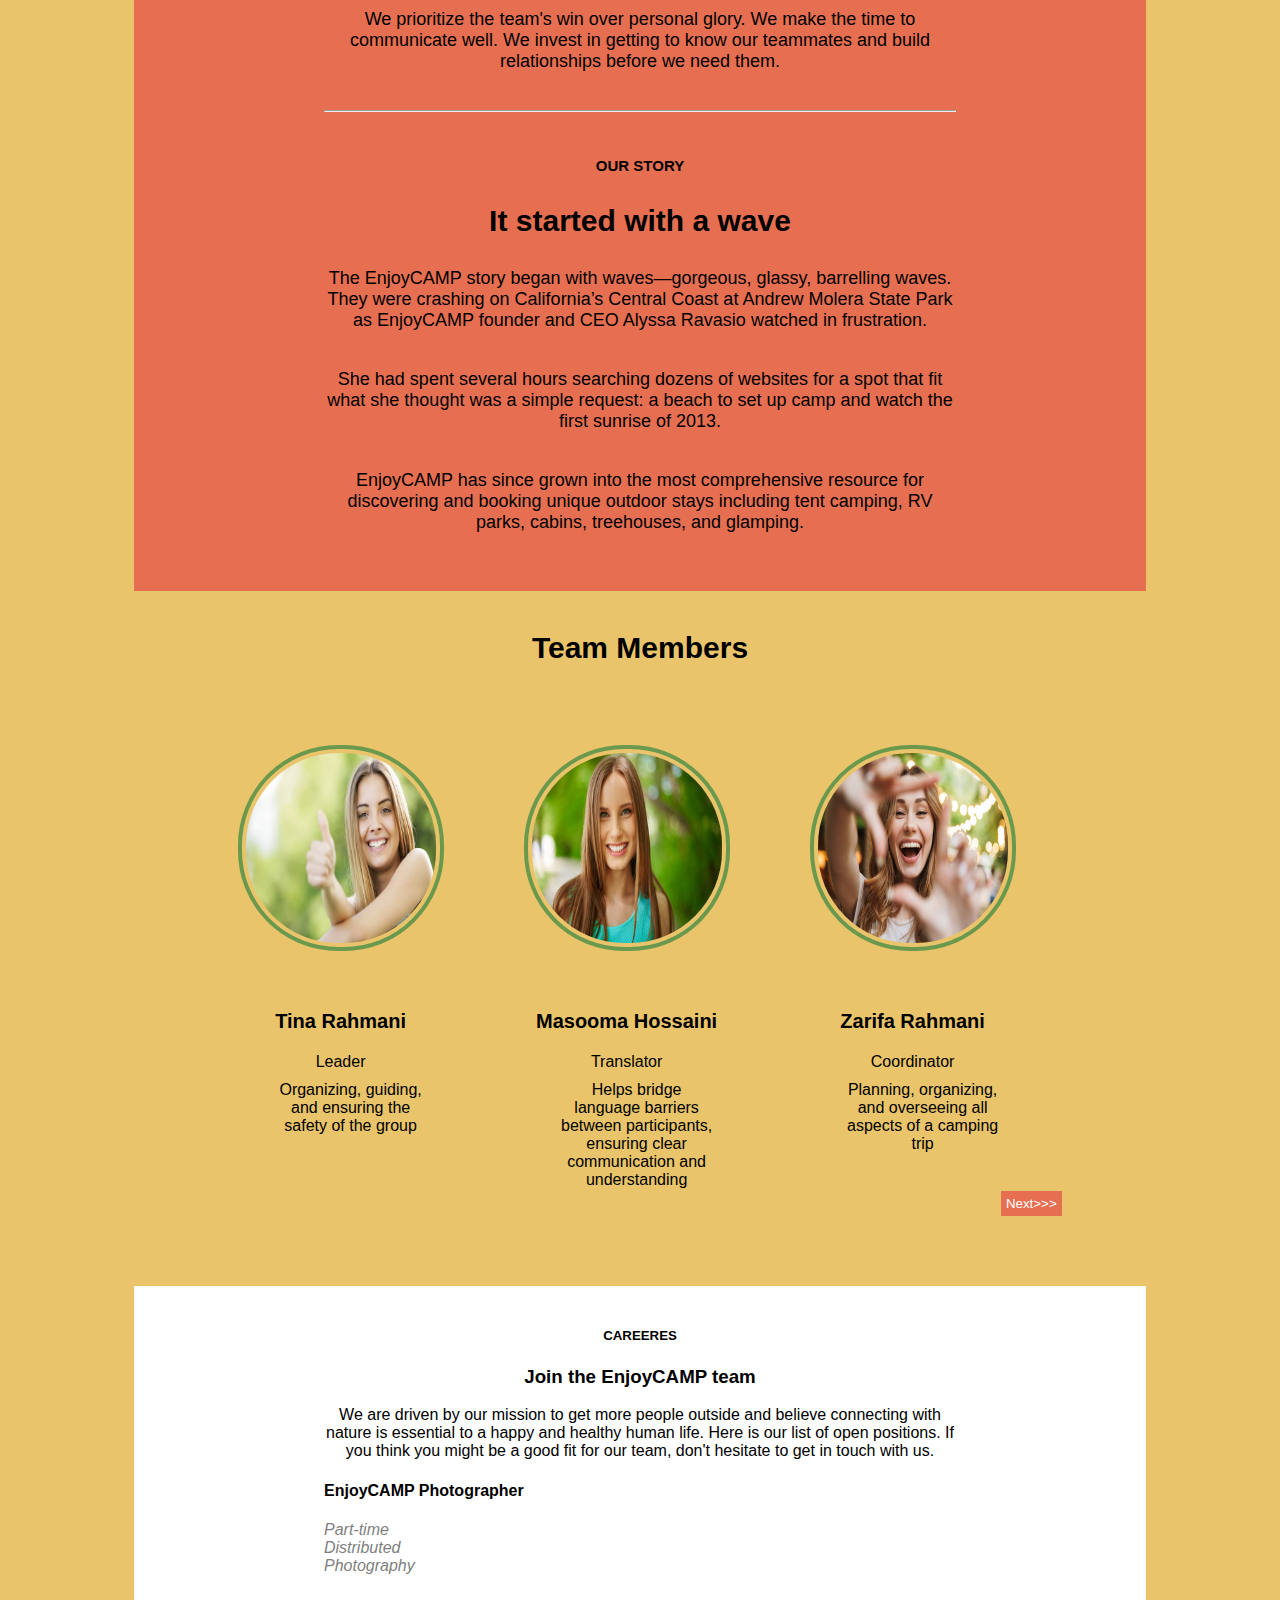
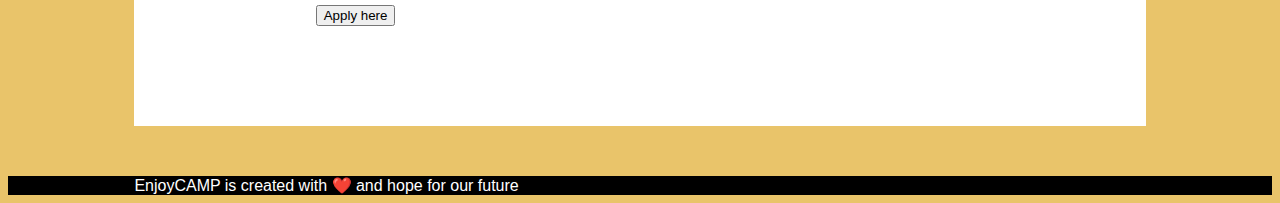
==== commit 9debb6e6: "fix some error" ====
--- a/about.html
+++ b/about.html
@@ -29,9 +29,8 @@
                 </div>
             </div>
             <div class="part1">
-                <h1>Find yourself</h1>
-                <h2>outside.</h2>
-                <p>Discover and book tent camping, RV parks, cabins, treehouses, and glamping in Australia, Canada, France, the United Kingdom, and the US.</p>
+                <h1>Find yourself outside.</h1>
+                <p>Explore and reserve your next outdoor getaway with options for tent camping, RV sites, cozy cabins, unique treehouses, and luxurious glamping experiences across stunning destinations in Australia, Canada, France, the United Kingdom, and the United States.</p>
             </div>
             <div class="row">
                 <div>
@@ -141,6 +140,55 @@
     <footer>
         EnjoyCAMP is created with ❤️ and hope for our future
     </footer>
-    <script src="about.js"></script>
+    <script>
+        
+document.querySelectorAll('#dropbtn').forEach(button => {
+    button.addEventListener('click', (event) => {
+        event.preventDefault();
+        const dropdownContent = button.nextElementSibling;
+        dropdownContent.style.display = dropdownContent.style.display === 'block' ? 'none' : 'block';
+    });
+ });
+
+ // function to show form
+ document.querySelector("#apply-button").onclick = function() {
+    document.querySelector("#apply").style.display = "block";
+ }
+ // function to show confirmation
+ document.querySelector("#send").onclick = function() {
+    document.querySelector("#apply").style.display = "none";
+    document.querySelector("#confirmation").style.display = "block";
+ }
+ let teamMembers = [
+    {
+        name : "Zuhal Sadat",
+        src : "s4.jpg",
+        bio1 : "Navigator",
+        bio2 : "Responsible for route planning and map reading"
+    },
+    {
+        name : "Mursal Sattari",
+        src : "s5.jpg",
+        bio1 : "Participants",
+        bio2 : "Active members who follow the plan and contribute to team activities"
+    }
+ ];
+ // Function to randomize the content
+function randomizeTeam() {
+    // Select a random member
+    const randomIndex = Math.floor(Math.random() * teamMembers.length);
+    const randomMember = teamMembers[randomIndex];
+  
+    // Update the content dynamically
+    document.querySelector(".img-card").src = randomMember.src;
+    document.querySelector(".img-card").alt = randomMember.name;
+    document.querySelector(".name").textContent = randomMember.name;
+    document.querySelector(".bio1").textContent = randomMember.bio1;
+    document.querySelector(".bio2").textContent = randomMember.bio2;
+  }
+  
+  // Add event listener to the "Next" button
+  document.getElementById("next").addEventListener("click", randomizeTeam);
+    </script>
 </body>
 </html>
--- a/about.css
+++ b/about.css
@@ -1,5 +1,9 @@
 html, body {
     background-color: #E9C46A;
+    box-sizing: border-box;
+    overflow-x: hidden;
+    box-sizing: border-box;
+    font-family: sans-serif;
 }
 main {
     background-color: #E9C46A;
@@ -10,7 +14,7 @@
 }
 .header {
     display: flex;
-    margin-left: 10%;
+    margin-left: 32px;
 }
 header {
     justify-content: space-between;
@@ -33,7 +37,7 @@
 }
 nav {
     position: absolute;
-    padding-top: 5px;
+    padding-top: 12px;
     margin-top: 10px;
     display: flex;
     width: 80%;
@@ -42,8 +46,9 @@
 nav a {
     text-decoration: none;
     color: #264653;
-    width: 90px;
-    padding: 10px;
+
+    padding: 18px;
+    font-size: 16px;
 }
 .dropdown-content {
     display: none;
@@ -94,24 +99,29 @@
 }
 .part1 {
     text-align: center;
-    font-size: 50px;
-}
+    
+}
+.part1 h1 {
+    font-size: 24px;
+}
+
 h2 {
     margin-top: -70px;
+    font-size: medium;
 }
 .part1 p {
-    font-size: 25px;
-    padding-left: 500px;
-    padding-right: 500px;
-    margin-top: -50px;
+    font-size: 16px;
+    margin-bottom: 32px;
+    padding-left: 5%;
+    padding-right: 5%;
 }
 .row {
     display: flex;
     margin-left: 5%;
 }
 .row img {
-    width: 400px;
-    height: 500px;
+    width: 300px;
+    height: 400px;
     margin-left: 40px;
     box-shadow: 0 0 30px 0 #2A9D8F;
     border: solid #264653;
@@ -149,7 +159,7 @@
 .row3 {
     display: flex;
     width: 800px;
-    margin-left: 20%;
+    margin-left: 15%;
 }
 .row3 img {
     width: 190px;
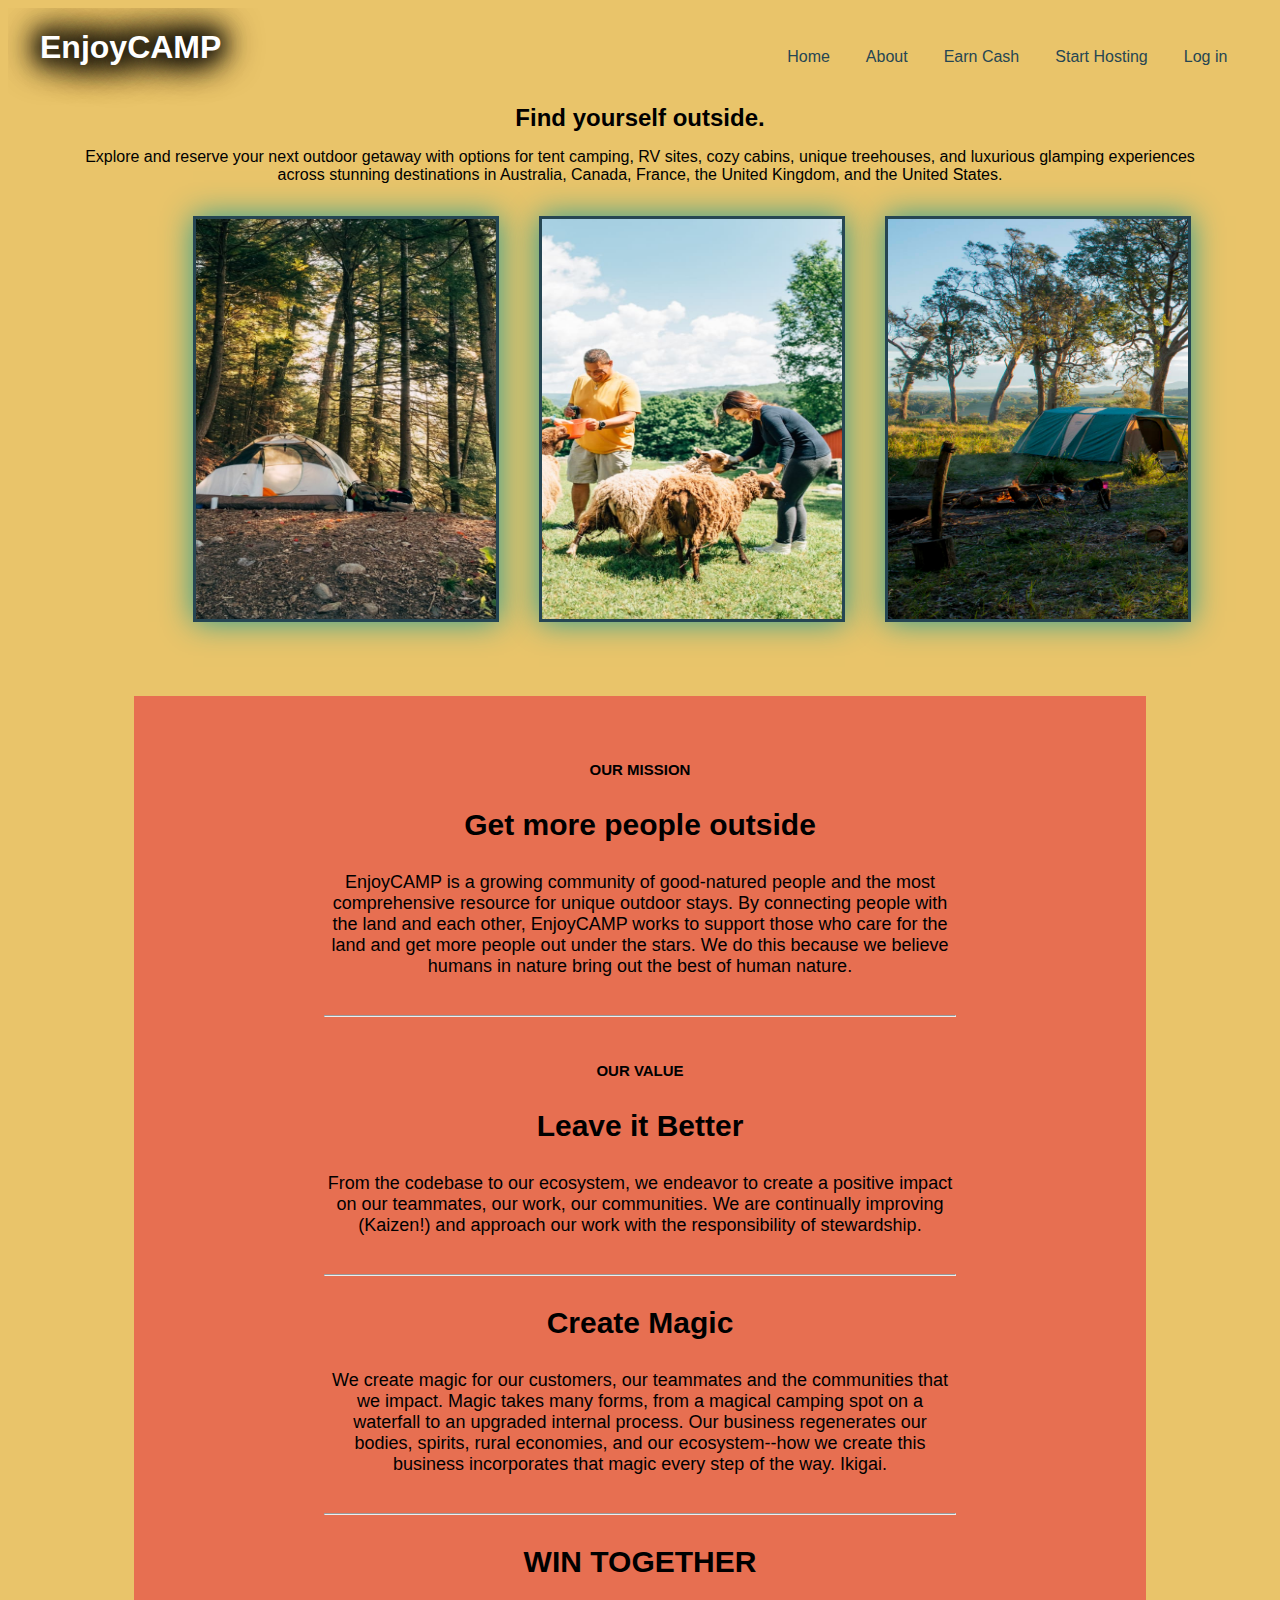
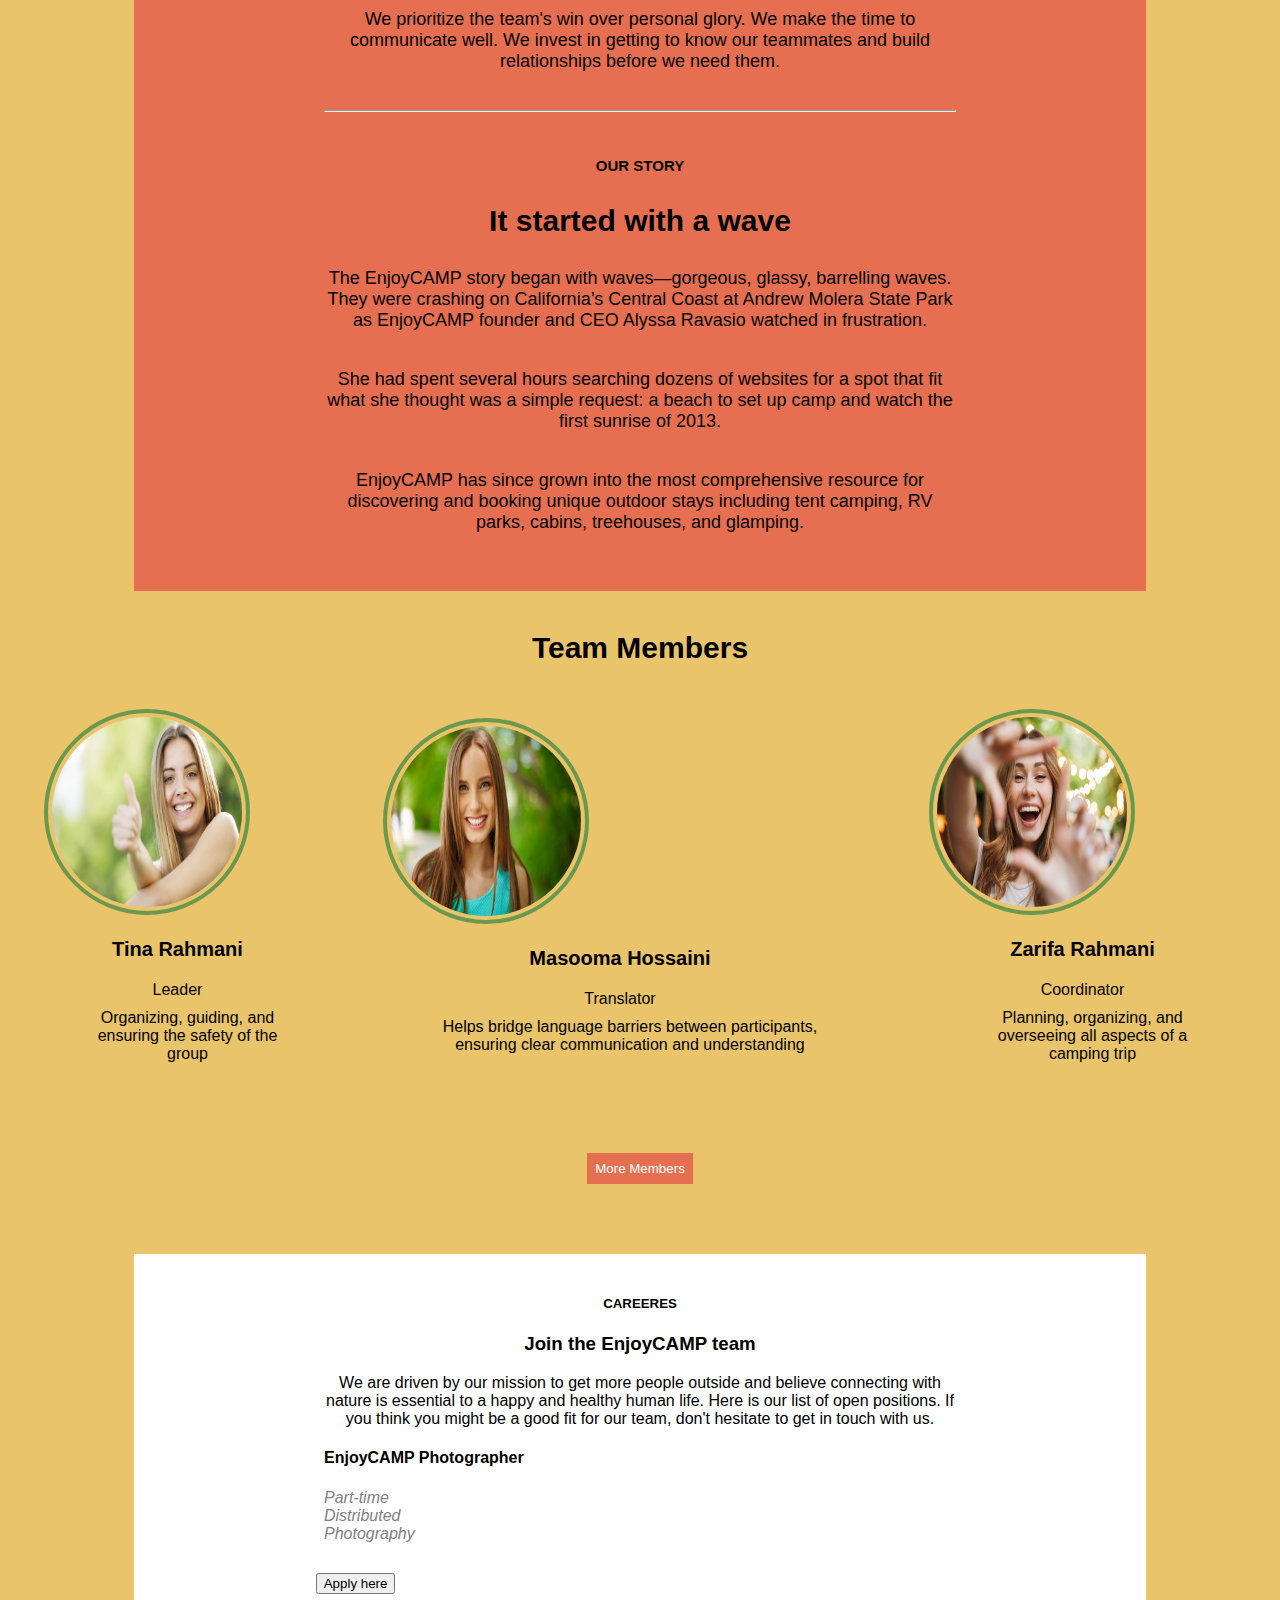
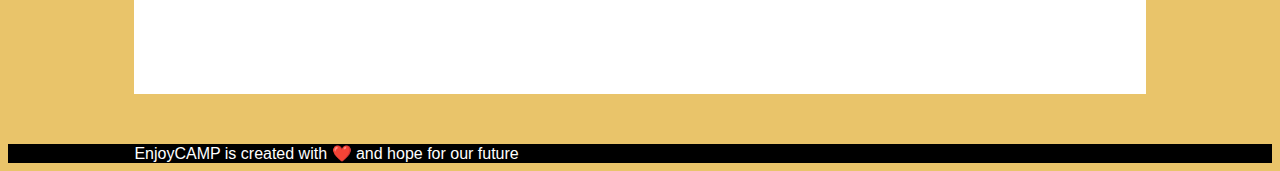
==== commit 90a10edf: "api is ready to use" ====
--- a/about.html
+++ b/about.html
@@ -92,11 +92,21 @@
                     <div class="bio1">Coordinator</div>
                     <div class="bio2">Planning, organizing, and overseeing all aspects of a camping trip</div>
                 </div>
-                <div>
-                    <button id="next">Next>>></button>
-                </div>
-            </div>
-           
+               
+               
+                
+            </div>
+            <div>
+                <button id="next">Next>>></button>
+                
+            </div>
+            <div>
+                <button class="more">
+                <a href="./more.html">
+                More Members
+            </a>
+            </button>
+            </div>
         </section>
         <section class="about2" id="careers">
             <h5>CAREERES</h5>
@@ -174,7 +184,8 @@
     }
  ];
  // Function to randomize the content
-function randomizeTeam() {
+
+ function randomizeTeam() {
     // Select a random member
     const randomIndex = Math.floor(Math.random() * teamMembers.length);
     const randomMember = teamMembers[randomIndex];
@@ -186,7 +197,6 @@
     document.querySelector(".bio1").textContent = randomMember.bio1;
     document.querySelector(".bio2").textContent = randomMember.bio2;
   }
-  
   // Add event listener to the "Next" button
   document.getElementById("next").addEventListener("click", randomizeTeam);
     </script>
--- a/about.css
+++ b/about.css
@@ -118,6 +118,7 @@
 .row {
     display: flex;
     margin-left: 5%;
+    justify-content: center;
 }
 .row img {
     width: 300px;
@@ -158,16 +159,17 @@
 }
 .row3 {
     display: flex;
-    width: 800px;
-    margin-left: 15%;
+    justify-content: center;
+    align-items: center;
 }
 .row3 img {
     width: 190px;
     height: 190px;
-    border-radius: 100px;
-    margin: 40px;
+    border-radius: 50%;
+    margin: 4px;
     border: 4px solid #6a994e;
     padding: 4px;
+    margin-left: 36px;
     
 }
 .name {
@@ -190,9 +192,9 @@
     font-weight: bold;
 }
 #next {
-    text-align: end;
-    margin-right: 17%;
-    margin-top: 800%;
+    
+
+    
     color: white;
     background-color: #E76F51;
     border: none;
@@ -273,3 +275,19 @@
     color: white;
     padding-left: 10%;
 }
+.more {
+    margin-left: auto;
+    margin-right: auto;
+    display: flex;
+    justify-content: center;
+    align-items: center;
+    background-color: #E76F51;
+    color: #fff;
+    border: none;
+    padding: 8px;
+    
+}
+.more a {
+    text-decoration: none;
+    color: white;
+}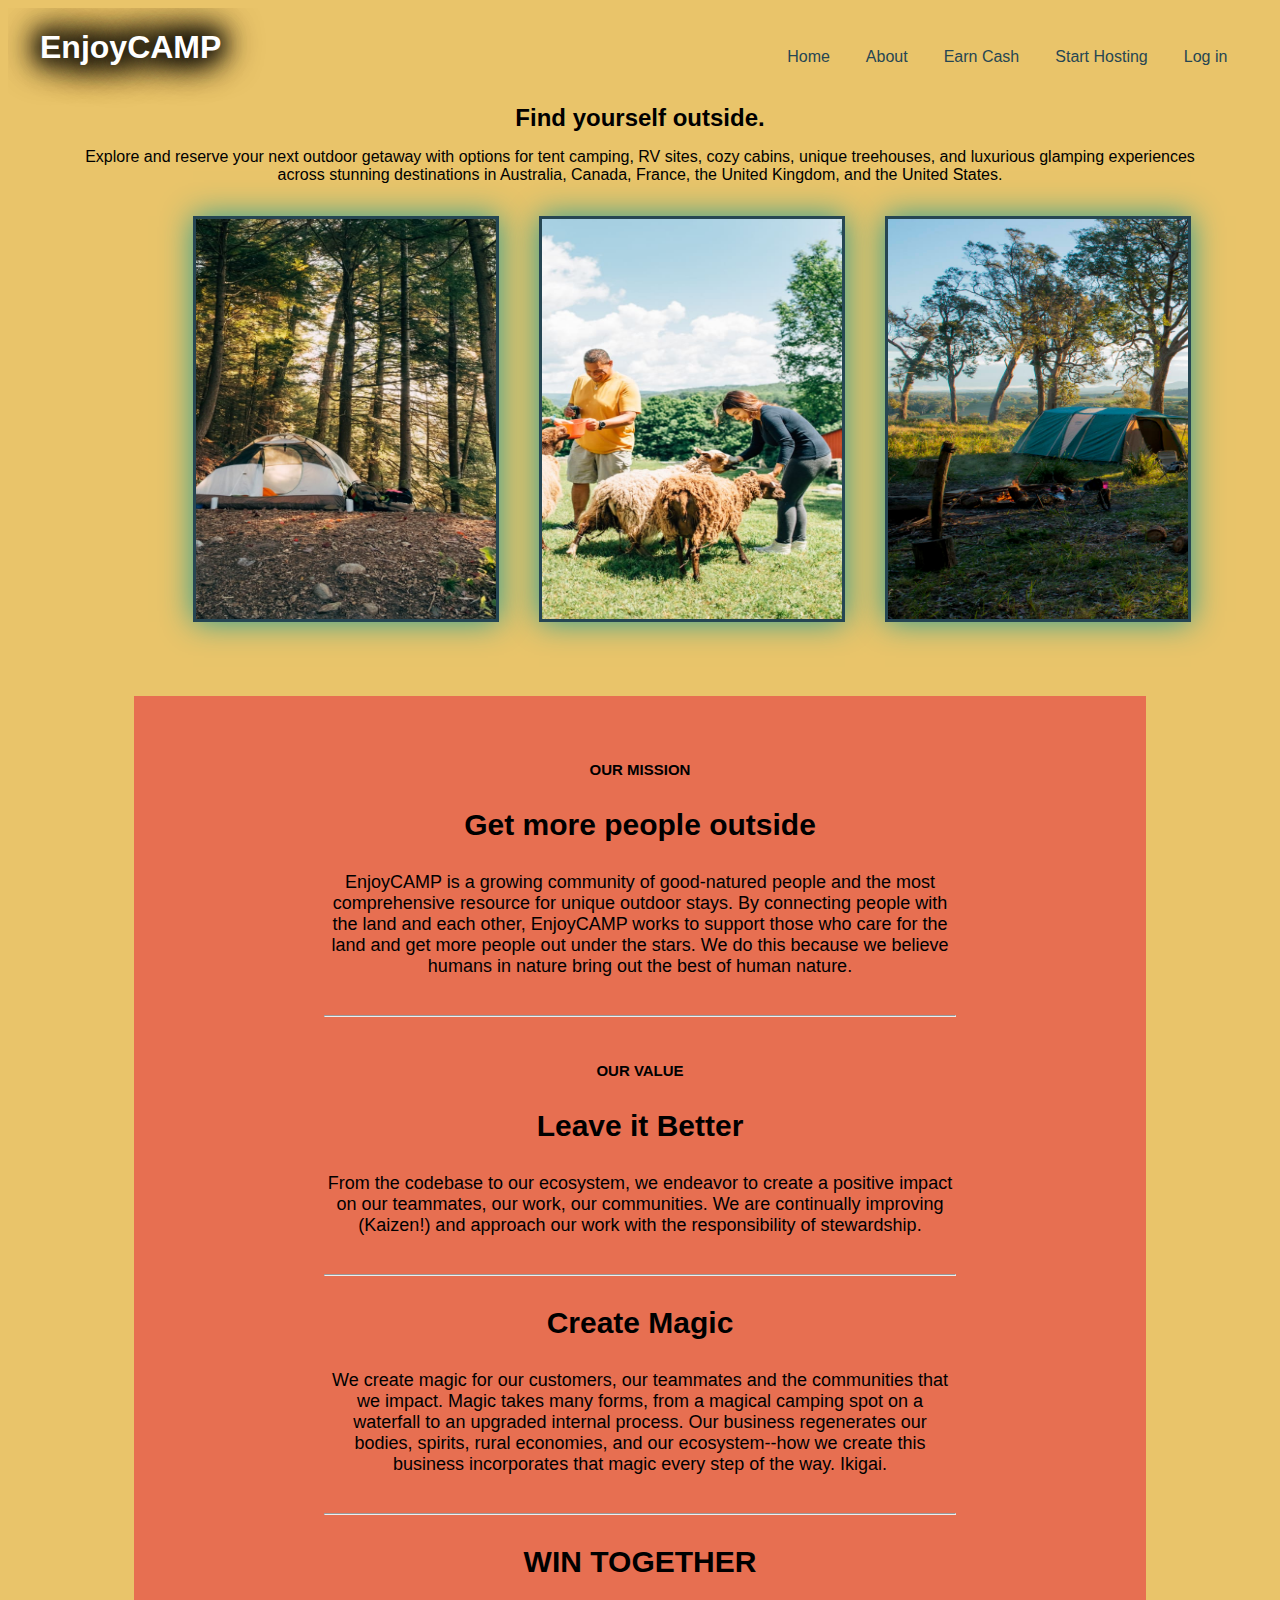
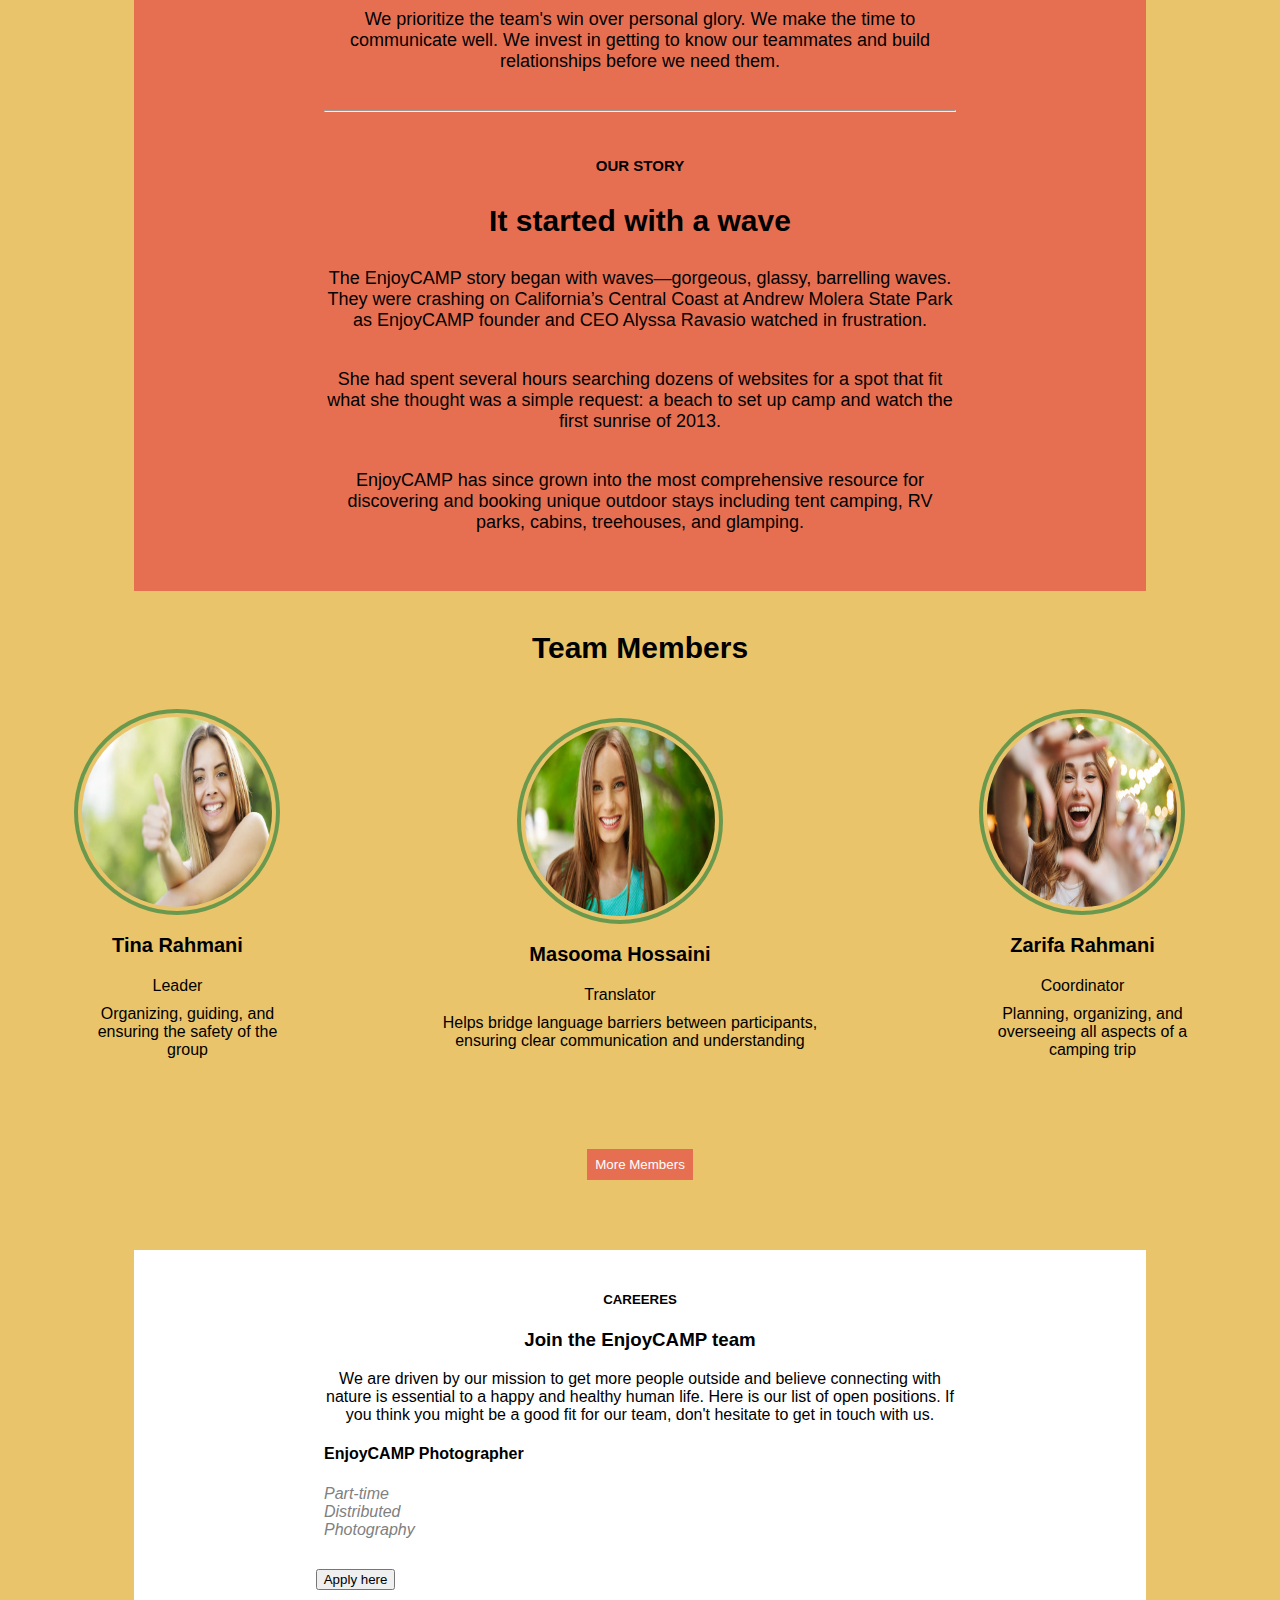
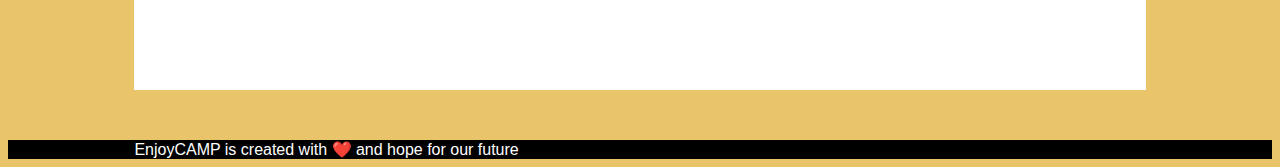
==== commit 4ad2e318: "home page is ready" ====
--- a/about.html
+++ b/about.html
@@ -15,7 +15,7 @@
                 </header>
                 <div>
                      <nav>
-                        <a href="home.html">Home</a>
+                        <a href="index.html">Home</a>
                         <a href="about.html" id="dropbtn">About</a>
                         <ul class="dropdown-content">
                             <li><a href="#value">Our Values</a></li>
--- a/about.css
+++ b/about.css
@@ -159,6 +159,14 @@
 }
 .row3 {
     display: flex;
+    justify-content: space-between;
+    align-items: center;
+    margin-left: auto;
+    margin-right: auto;
+}
+.member {
+    display: flex;
+    flex-direction: column;
     justify-content: center;
     align-items: center;
 }
@@ -169,7 +177,6 @@
     margin: 4px;
     border: 4px solid #6a994e;
     padding: 4px;
-    margin-left: 36px;
     
 }
 .name {
